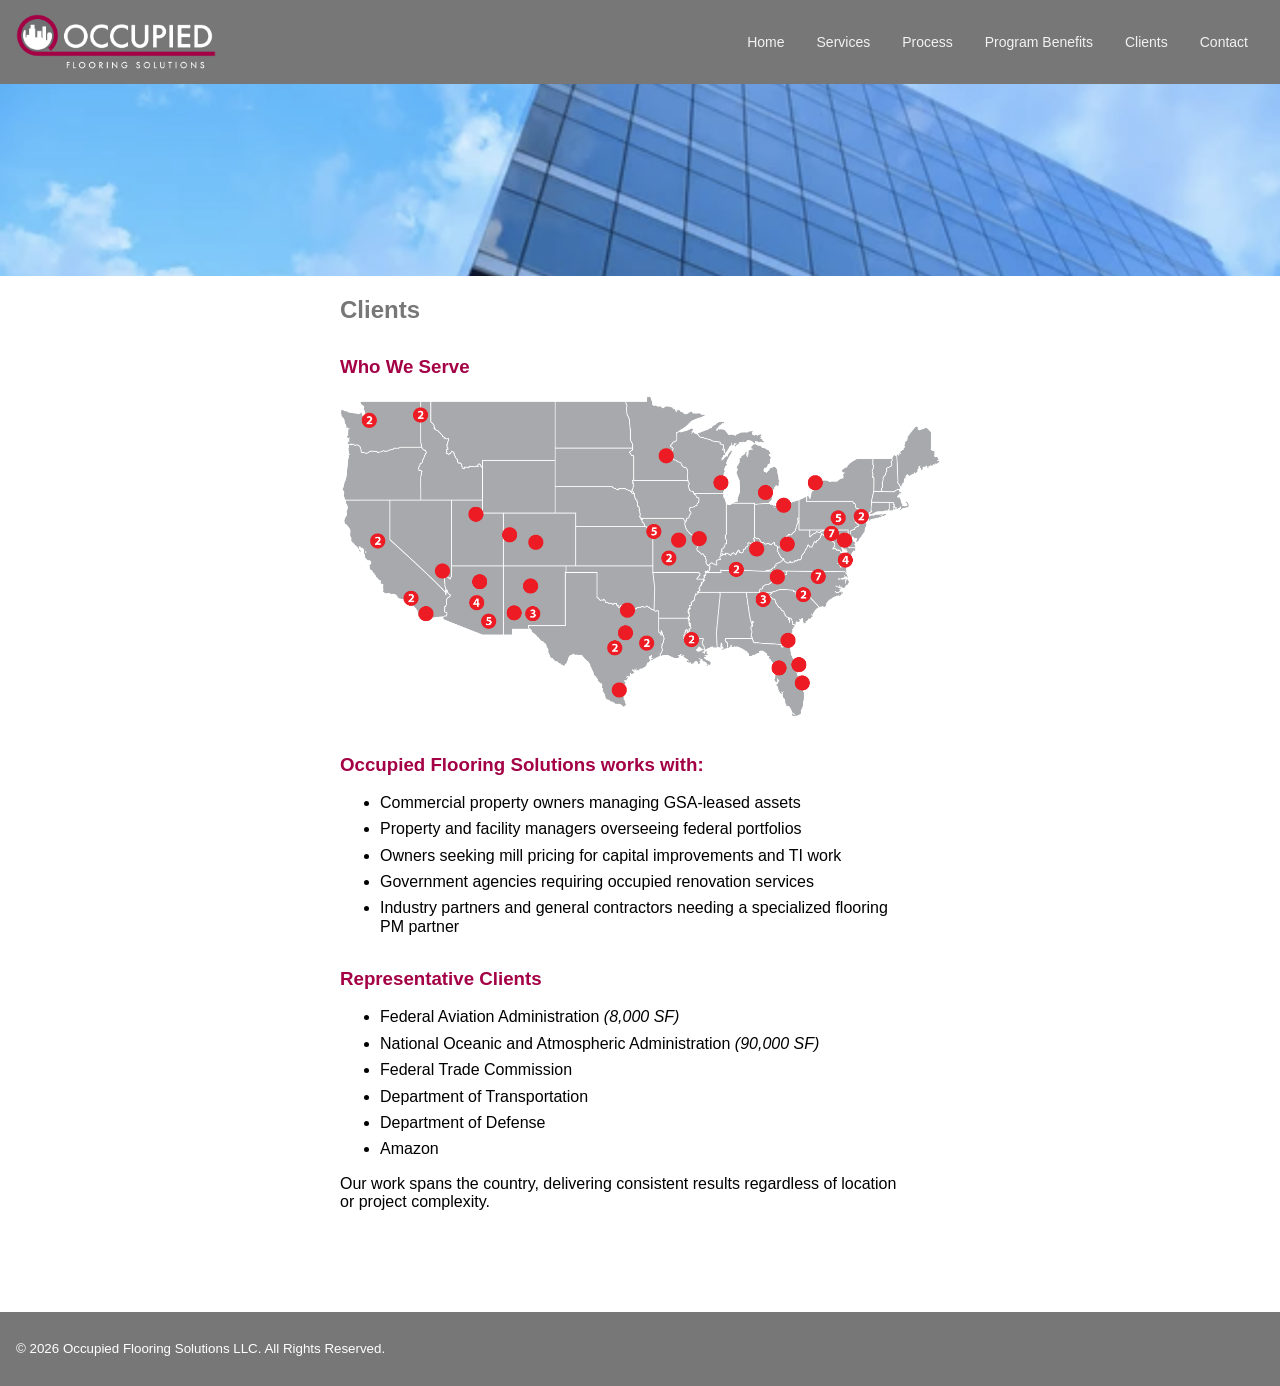
==== clients.html @ d38d0d21 "Initial page commit and css page commit." ====
<!DOCTYPE html>
<html lang="en">
<head>
  <meta charset="UTF-8">
  <meta name="viewport" content="width=device-width, initial-scale=1.0">
  <title>Occupied Flooring</title>
  <link rel="stylesheet" href="https://cdnjs.cloudflare.com/ajax/libs/font-awesome/4.7.0/css/font-awesome.min.css">
  <link href="css/normalize.css" rel="stylesheet">
  <link rel="preconnect" href="https://fonts.googleapis.com">
  <link rel="preconnect" href="https://fonts.gstatic.com" crossorigin>
  <link href="https://fonts.googleapis.com/css2?family=League+Spartan:wght@100..900&display=swap" rel="stylesheet">

  <link rel="stylesheet" href="https://cdnjs.cloudflare.com/ajax/libs/font-awesome/4.7.0/css/font-awesome.min.css">
  <link rel="stylesheet" href="css/ocs.css">
  <style>
    li {margin-bottom:.5rem;}
    img[src="images/shutterstock_2511592749.png"]{width:100%;}
  </style>
</head>
<body>

  <div class="topnav" id="myTopnav">
    <a href="index.html" class="active"><h1>Occupied Flooring Solutions</h1><img src="images/OccupiedFlooringLogo2024Rev.png" alt="Occupied Flooring Solutions logo"></a>
    <div id="myLinks">
        <a href="index.html">Home</a>
        <a href="services.html">Services</a>
        <a href="process.html">Process</a>
        <a href="progbenefit.html">Program Benefits</a>
        <a href="clients.html">Clients</a>
        <a href="contact.html">Contact</a>
    </div><!-- end myLinks -->
    <a href="javascript:void(0);" class="icon" onclick="myFunction()" aria-label="click for navigation dropdown">
        <i class="fa fa-bars"></i>
    </a>
  </div>

  <div class="headImage">
  </div>

  <div class="wrapper">
    <main>
      <h2>Clients</h2>
      <h3>Who We Serve</h3>
      <img src="images/shutterstock_2511592749.png" alt="map of U.S.A. showing locations where Occupied Flooring Services has worked">
      <h3>Occupied Flooring Solutions works with:</h3>
      <ul>
        <li>Commercial property owners managing GSA-leased assets</li>
        <li>Property and facility managers overseeing federal portfolios</li>
        <li>Owners seeking mill pricing for&nbsp;capital improvements and&nbsp;TI&nbsp;work</li>
        <li>Government agencies requiring occupied renovation services</li>
        <li>Industry partners and general contractors needing a&nbsp;specialized flooring PM&nbsp;partner</li>
      </ul>

      <h3>Representative Clients</h3>
      <ul>
        <li>Federal Aviation Administration <em>(8,000&nbsp;SF)</em></li>
        <li>National Oceanic and Atmospheric Administration <em>(90,000&nbsp;SF)</em></li>
        <li>Federal Trade Commission</li>
        <li>Department of&nbsp;Transportation</li>
        <li>Department of&nbsp;Defense</li>
        <li>Amazon</li>
      </ul>
      <p>Our work spans the country, delivering consistent results regardless of&nbsp;location or&nbsp;project complexity.</p>
    </main>

  </div> <!--end wrapper-->
  <footer>
    <p>© 2026 Occupied Flooring Solutions LLC. All Rights Reserved.</p>
  </footer>

  <script>
  function myFunction() {
    var x = document.getElementById("myTopnav");
    if (x.className === "topnav") {
      x.className += " responsive";
    } else {
      x.className = "topnav";
    }
  }
</script>

</body>
</html>
---- css/ocs.css ----
{outline:1px solid red;}
      body {
        margin: 0; padding:0;
        font-family: Arial, Helvetica, sans-serif;
      }

      .topnav {
        overflow: hidden;
        background-color: #777;
        display:flex;
        flex-direction:row;
        justify-content:space-between;
      }

      .topnav a {

        color: #f2f2f2;
        text-align: center;
        padding: 14px 16px;
        text-decoration: none;
        font-size: 14px;
      }

      .topnav a:hover {
        background-color: #ddd;
        color: black;
      }

      .topnav a.active {
        background-color: #777;
        color: white;
      }

      .topnav .icon {
        display: none;
      }

      /* test */

      .topnav h1 {display:none;}

      main {padding:0 1rem 0 1rem; max-width:37.5rem; margin:0 auto 6.25rem auto;}

      section {width:100%; display:flex; flex-direction:row; flex-wrap:wrap; justify-content:center; }

      section div {color:white; background-color:#a30046; width:9rem; margin:.4rem; padding:1.5rem 1rem 1rem 1rem; text-align:center; border-radius:1rem; text-align:center; }

      footer {background-color:#777; color:white; padding:1rem; position:relative; width:100%; bottom:0;}

      #myLinks {display:flex; flex-direction:row;align-items:center; padding-right:1rem; }

      .topnav a {display:flex; flex-direction:column;justify-items:center;}

      i {display:block; margin-top:1rem;}

      /* TYPE */
      h2 {color:#777;}
      h3 {color:#a30046; margin-top:2rem;}
      strong{color:black; font-weight:700;}
      footer p {font-size:smaller;}

      section div h4, section div p:first-child {font-size:2.3rem; line-height:2.2rem; margin:0; font-weight:600;}

      section div p {margin:.375rem;}

      img[src="images/OccupiedFlooringLogo2024Rev.png"]{width:12.5rem;}

      .headImage {height:12rem; width:100%; background-image:url(../images/ShutterstockCommercialBuilding.png); background-repeat:no-repeat; background-size:cover; overflow:hidden; background-position:center 25%;}


    @media screen and (max-width: 900px) {
      .topnav div a {display: none;}
      .topnav a.icon {
        float: right;
        display: block;
      }
    }

    @media screen and (max-width: 900px) {
      .topnav.responsive {position: relative;}
      .topnav.responsive .icon {
        position: absolute;
        right: 0;
        top: 0;
      }
      .topnav.responsive a {
        float: none;
        display: block;
        text-align: left;
      }
    }
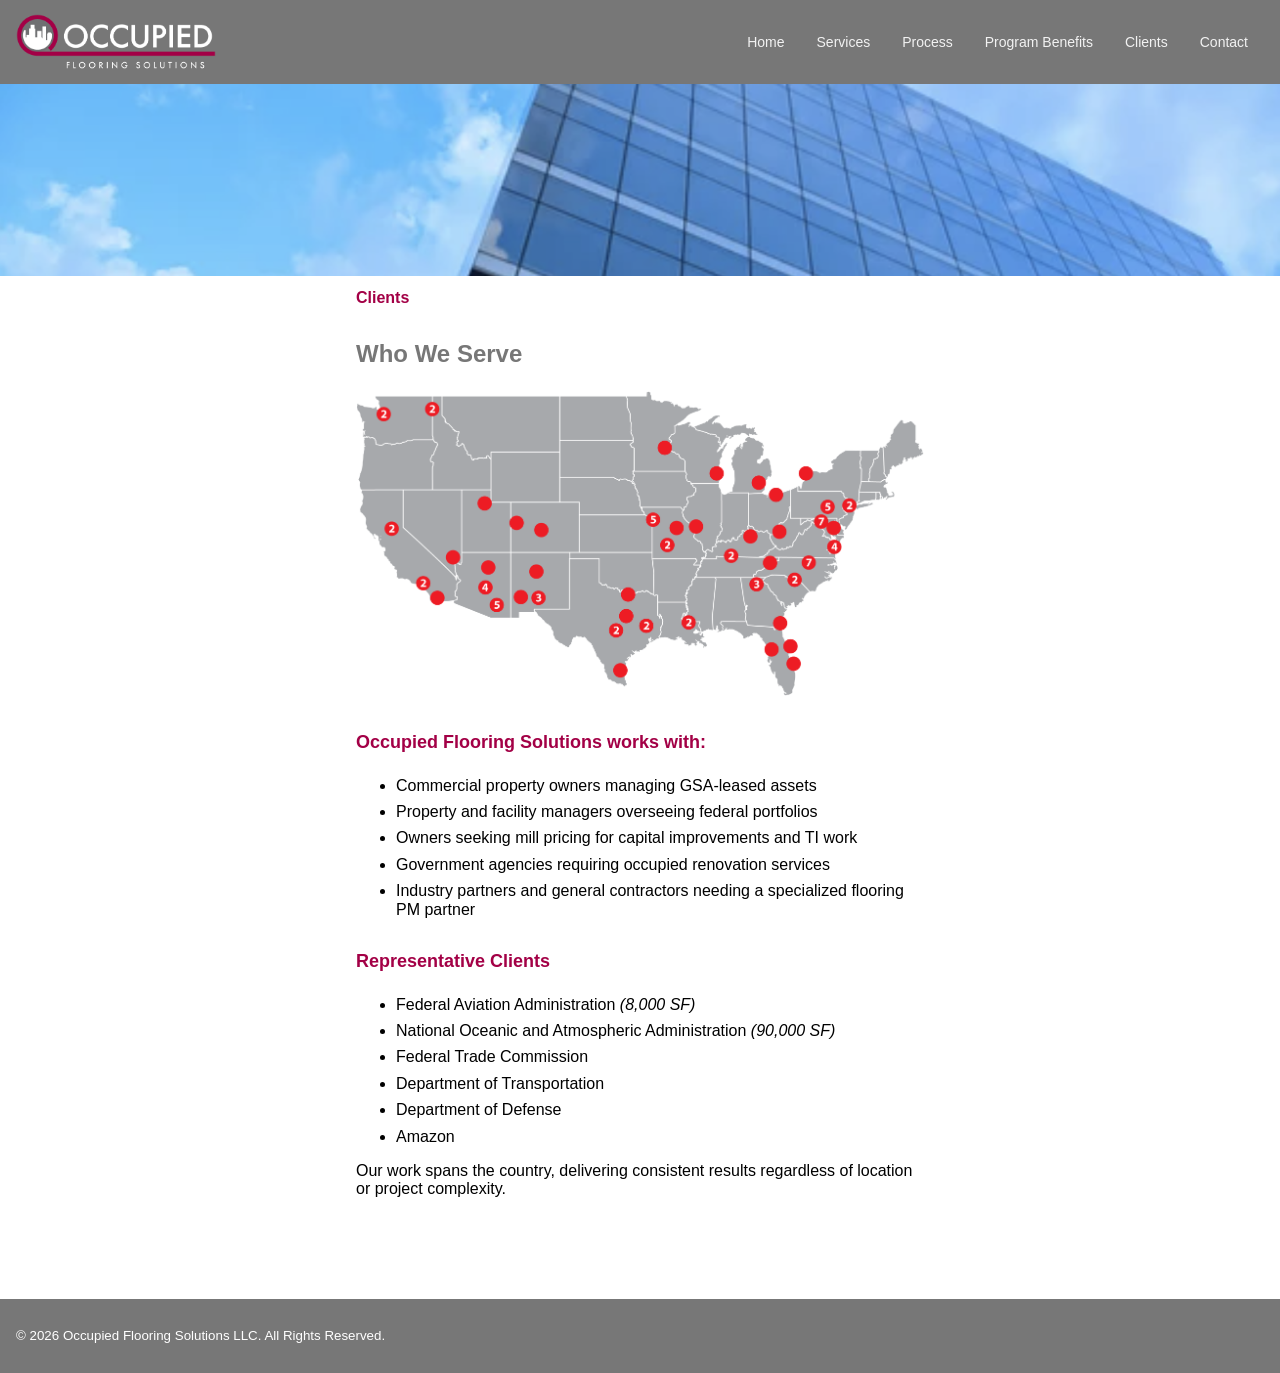
==== commit 19b6c73f: "revised h2, h3 and h4 to match original design" ====
--- a/clients.html
+++ b/clients.html
@@ -42,7 +42,7 @@
       <h2>Clients</h2>
       <h3>Who We Serve</h3>
       <img src="images/shutterstock_2511592749.png" alt="map of U.S.A. showing locations where Occupied Flooring Services has worked">
-      <h3>Occupied Flooring Solutions works with:</h3>
+      <h4>Occupied Flooring Solutions works with:</h4>
       <ul>
         <li>Commercial property owners managing GSA-leased assets</li>
         <li>Property and facility managers overseeing federal portfolios</li>
@@ -51,7 +51,7 @@
         <li>Industry partners and general contractors needing a&nbsp;specialized flooring PM&nbsp;partner</li>
       </ul>
 
-      <h3>Representative Clients</h3>
+      <h4>Representative Clients</h4>
       <ul>
         <li>Federal Aviation Administration <em>(8,000&nbsp;SF)</em></li>
         <li>National Oceanic and Atmospheric Administration <em>(90,000&nbsp;SF)</em></li>
--- a/css/ocs.css
+++ b/css/ocs.css
@@ -1,4 +1,9 @@
          {outline:1px solid red;}
+
+        /* BOX SIZING */
+		html {box-sizing:border-box;}
+		*, *:before, *:after {box-sizing:inherit}
+
       body {
         margin: 0; padding:0;
         font-family: Arial, Helvetica, sans-serif;
@@ -54,12 +59,13 @@
       i {display:block; margin-top:1rem;}
 
       /* TYPE */
-      h2 {color:#777;}
-      h3 {color:#a30046; margin-top:2rem;}
+      h2 {color:#a30046; font-size:16px;}
+      h3 {color:#777; margin-top:2rem; font-size:24px;}
+      h4 {color:#a30046; margin-top:2rem; font-size:18px;}
       strong{color:black; font-weight:700;}
       footer p {font-size:smaller;}
 
-      section div h4, section div p:first-child {font-size:2.3rem; line-height:2.2rem; margin:0; font-weight:600;}
+      section div h5, section div p:first-child {font-size:1.9rem; line-height:2.0rem; margin:0; font-weight:600;}
 
       section div p {margin:.375rem;}
 
@@ -88,4 +94,19 @@
         display: block;
         text-align: left;
       }
-    }+    }
+
+    /* FORMS */
+    input, textarea {display:block; width:100%;}
+
+    input, textarea, select, button {margin-bottom:.5rem; border:.06rem solid #aaa; padding:.5rem; border-radius:.25rem;}
+
+    textarea {margin-bottom:1rem;}
+
+    .hilight {font-size:small; color:#a30046; margin-top:0;}
+    
+    button[type=submit] {background-color:#a30046; color:white;}
+
+    button[type=submit]:hover, button[type=submit]:focus, button[type=submit]:active {background-color:#333; color:white;}
+
+    button[type=reset]:hover, button[type=submit]:focus, button[type=submit]:active {background-color:#ccc; }  
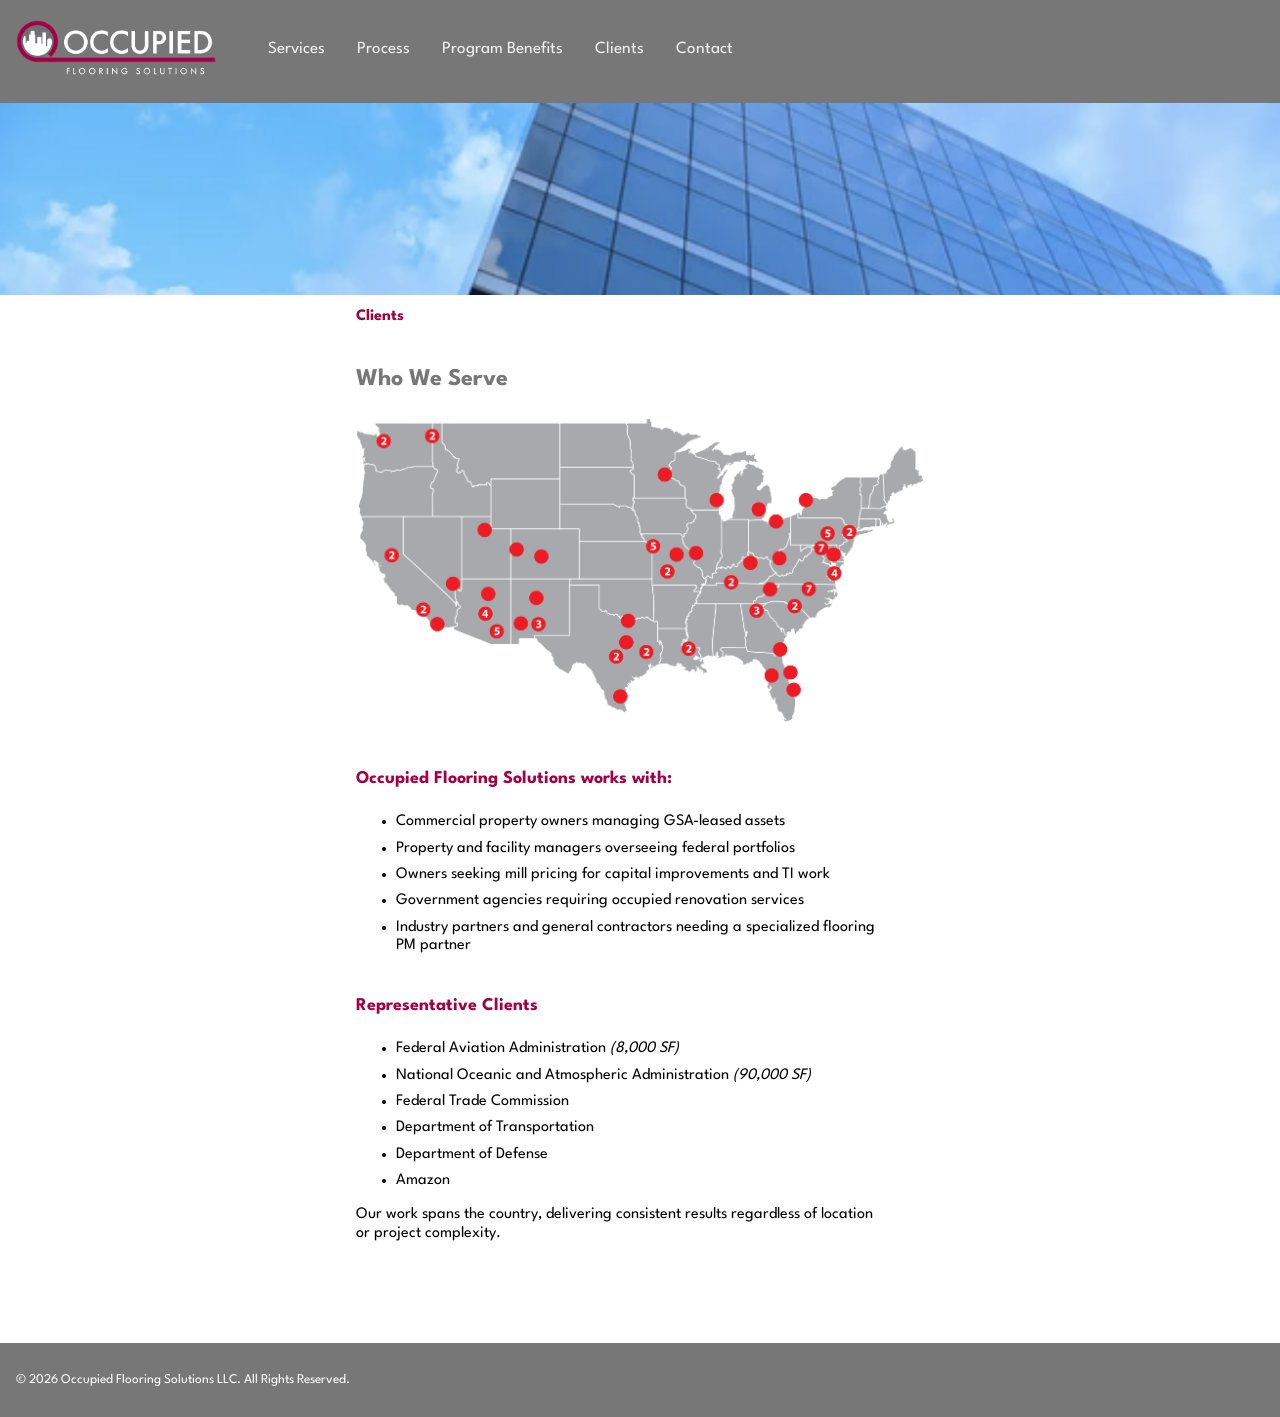
==== commit 495e6e75: "Make nv work on all pages, fix alignment for icon" ====
--- a/clients.html
+++ b/clients.html
@@ -20,15 +20,18 @@
 <body>
 
   <div class="topnav" id="myTopnav">
-    <a href="index.html" class="active"><h1>Occupied Flooring Solutions</h1><img src="images/OccupiedFlooringLogo2024Rev.png" alt="Occupied Flooring Solutions logo"></a>
+    <!-- ITEM 1 -->
+
+    <!-- ITEM 2 -->
     <div id="myLinks">
-        <a href="index.html">Home</a>
+        <a href="index.html" class="active"><h1>Occupied Flooring Solutions</h1><img src="images/OccupiedFlooringLogo2024Rev.png" alt="Occupied Flooring Solutions logo"></a>
         <a href="services.html">Services</a>
         <a href="process.html">Process</a>
         <a href="progbenefit.html">Program Benefits</a>
         <a href="clients.html">Clients</a>
         <a href="contact.html">Contact</a>
     </div><!-- end myLinks -->
+    <!-- ITEM 3 -->
     <a href="javascript:void(0);" class="icon" onclick="myFunction()" aria-label="click for navigation dropdown">
         <i class="fa fa-bars"></i>
     </a>
--- a/css/ocs.css
+++ b/css/ocs.css
@@ -1,24 +1,62 @@
-         {outline:1px solid red;}
+     {outline:1px solid red;}
 
         /* BOX SIZING */
-		html {box-sizing:border-box;}
+		html {box-sizing:border-box; font-size:14px}
 		*, *:before, *:after {box-sizing:inherit}
 
-      body {
-        margin: 0; padding:0;
-        font-family: Arial, Helvetica, sans-serif;
-      }
+    body {
+    margin: 0; padding:0;
+    font-family: "League Spartan", Arial, Helvetica, sans-serif;
+    }
 
-      .topnav {
+
+/* ORIG NAV */
+
+.topnav {
+  overflow: hidden;
+  background-color: #777;
+}
+
+.topnav a {
+  float: left;
+  display: block;
+  color: #f2f2f2;
+  text-align: center;
+  padding: 14px 16px;
+  text-decoration: none;
+  font-size: 17px;
+}
+
+.topnav a:hover {
+  background-color: #ddd;
+  color: black;
+}
+
+.topnav a.active {
+  background-color: #777;
+  color: white;
+}
+
+.topnav .icon {
+  display: none;
+}
+
+.headImage {background-image:url(images/cubicles.png);}
+.icon {height:102px;}
+.fa {padding-top:25px;}
+  
+
+      /* MY NAV */
+/*      .topnav {
         overflow: hidden;
         background-color: #777;
         display:flex;
         flex-direction:row;
         justify-content:space-between;
+        
       }
 
       .topnav a {
-
         color: #f2f2f2;
         text-align: center;
         padding: 14px 16px;
@@ -38,11 +76,9 @@
 
       .topnav .icon {
         display: none;
-      }
-
-      /* test */
-
-      .topnav h1 {display:none;}
+      } 
+*/
+      /* STRUCTURE */
 
       main {padding:0 1rem 0 1rem; max-width:37.5rem; margin:0 auto 6.25rem auto;}
 
@@ -52,27 +88,67 @@
 
       footer {background-color:#777; color:white; padding:1rem; position:relative; width:100%; bottom:0;}
 
-      #myLinks {display:flex; flex-direction:row;align-items:center; padding-right:1rem; }
+      /* NAV TEST */
 
-      .topnav a {display:flex; flex-direction:column;justify-items:center;}
+    #myLinks a:first-child {margin-right:20px;}
+    #myLinks a {padding-top:20px; padding-bottom:20px; }
+    #myLinks a:not(:first-child) {padding-top:40px;}
 
-      i {display:block; margin-top:1rem;}
+     /* .topnav a {display:flex; flex-direction:column;justify-items:center;}*/
+
+      i {display:block;  }
 
       /* TYPE */
+      .topnav h1 {display:none;}
       h2 {color:#a30046; font-size:16px;}
-      h3 {color:#777; margin-top:2rem; font-size:24px;}
-      h4 {color:#a30046; margin-top:2rem; font-size:18px;}
+      h3 {color:#777; margin-top:2.5rem; font-size:24px;}
+      h4 {color:#a30046; margin-top:2.5rem; font-size:18px;}
       strong{color:black; font-weight:700;}
       footer p {font-size:smaller;}
-
+       li { margin-bottom:.5rem;}
+    
+      /* Maroon boxes */
       section div h5, section div p:first-child {font-size:1.9rem; line-height:2.0rem; margin:0; font-weight:600;}
 
       section div p {margin:.375rem;}
 
-      img[src="images/OccupiedFlooringLogo2024Rev.png"]{width:12.5rem;}
+      /* logo */
+      img[src="images/OccupiedFlooringLogo2024Rev.png"]{width:200px;}
 
+      /* Head image box */
       .headImage {height:12rem; width:100%; background-image:url(../images/ShutterstockCommercialBuilding.png); background-repeat:no-repeat; background-size:cover; overflow:hidden; background-position:center 25%;}
 
+@media screen and (min-width: 500px) {
+  html {font-size:16px;}
+}
+
+@media screen and (max-width: 800px) {
+  .topnav a:not(:first-child) {display: none;}
+  .topnav a.icon {
+    float: right;
+    display: block;
+  }
+  #myLinks a:not(:first-child) {padding-top:10px;}
+  #myLinks a:first-child {margin-right:0;}
+}
+
+@media screen and (max-width: 800px) {
+  .topnav.responsive {position: relative;}
+  .topnav.responsive .icon {
+    position: absolute;
+    right: 0;
+    top: 0;
+  }
+  .topnav.responsive a {
+    float: none;
+    display: block;
+    text-align: left;
+  }
+}
+/*
+      @media screen and (min-width:500px) {
+        html {font-size:16px;}
+      }
 
     @media screen and (max-width: 900px) {
       .topnav div a {display: none;}
@@ -80,6 +156,7 @@
         float: right;
         display: block;
       }
+      #MyLinks {flex-direction:column; align-items:left; padding-top:4rem;}
     }
 
     @media screen and (max-width: 900px) {
@@ -94,8 +171,8 @@
         display: block;
         text-align: left;
       }
-    }
-
+    } 
+*/
     /* FORMS */
     input, textarea {display:block; width:100%;}
 
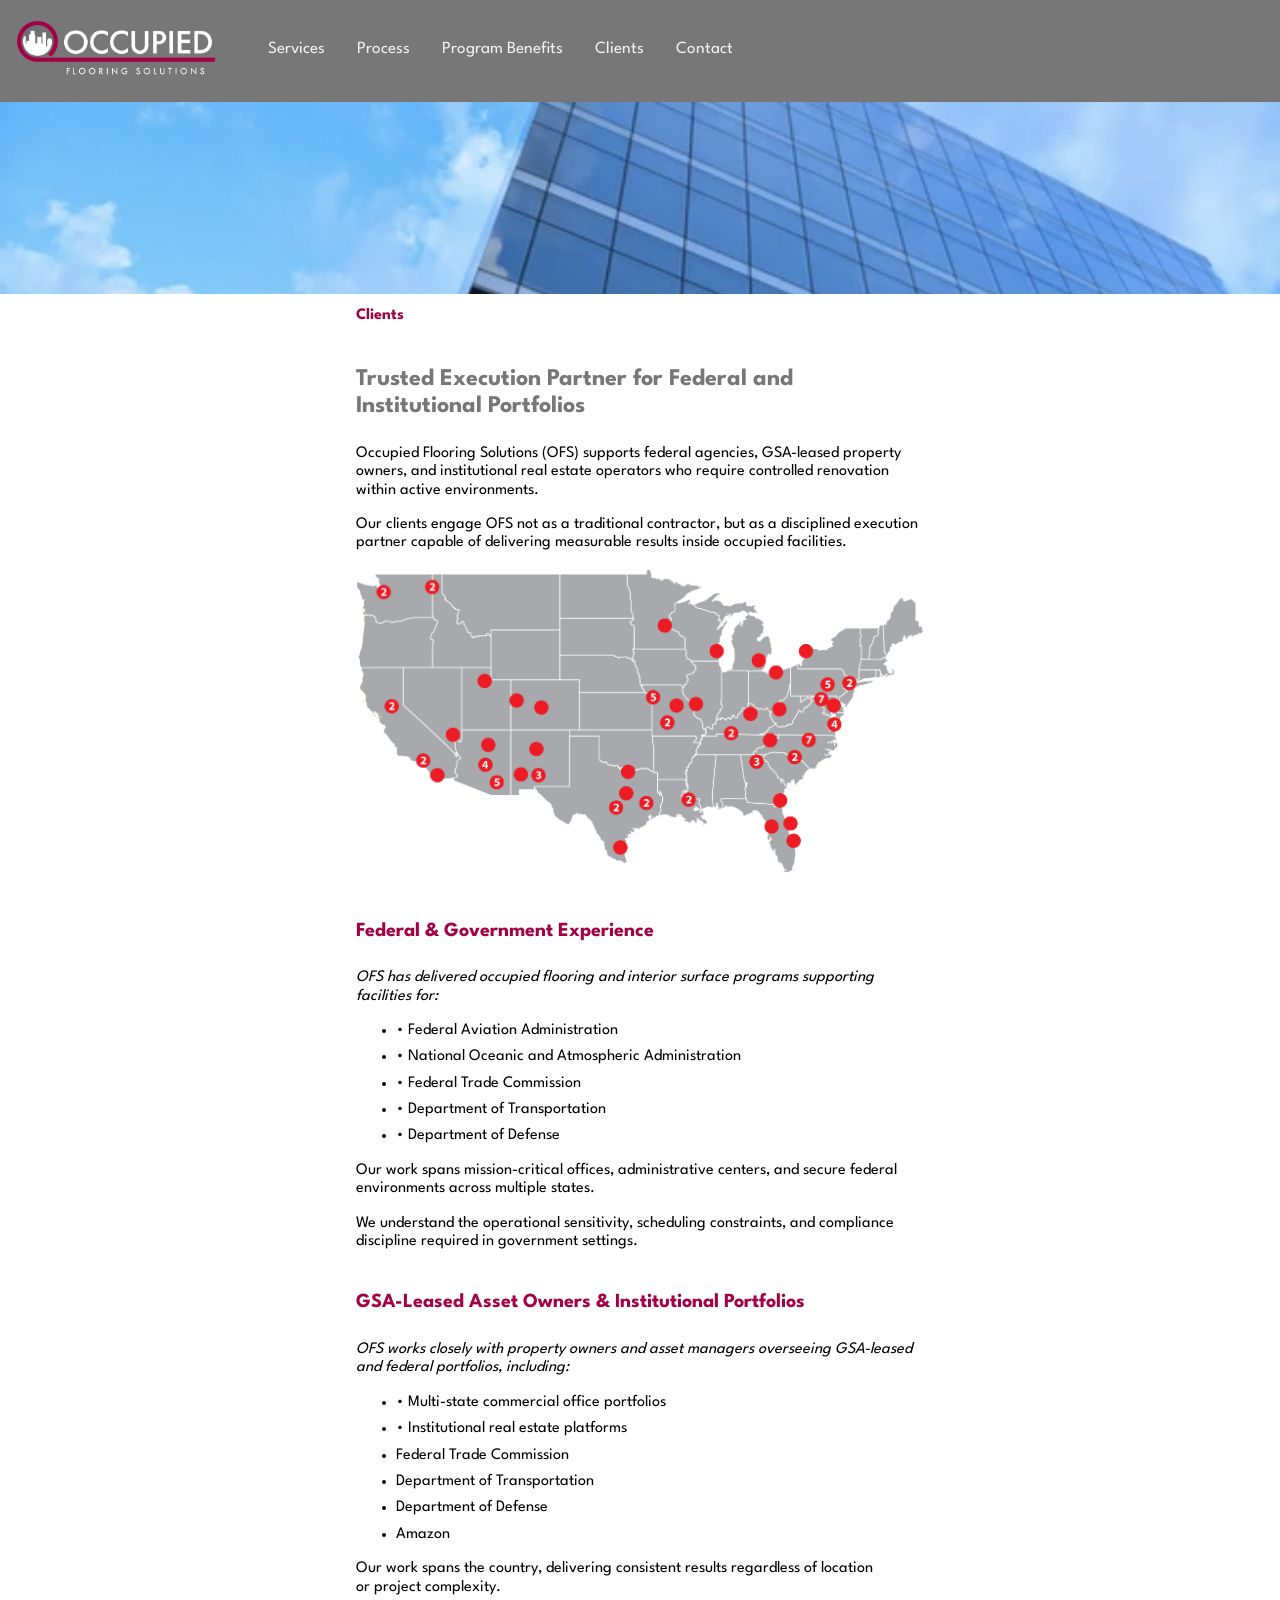
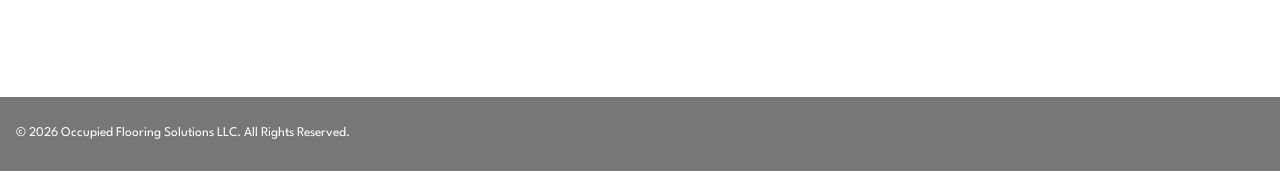
==== commit 96d269c4: "Start clients, remove bullets from Process" ====
--- a/clients.html
+++ b/clients.html
@@ -43,21 +43,29 @@
   <div class="wrapper">
     <main>
       <h2>Clients</h2>
-      <h3>Who We Serve</h3>
+      <h3>Trusted Execution Partner for Federal and Institutional Portfolios</h3>
+      <p>Occupied Flooring Solutions (OFS) supports federal agencies, GSA-leased property owners, and institutional real estate operators who require controlled renovation within active environments.</p>
+      <p>Our clients engage OFS not as a traditional contractor, but as a disciplined execution partner capable of delivering measurable results inside occupied facilities.</p>
+
       <img src="images/shutterstock_2511592749.png" alt="map of U.S.A. showing locations where Occupied Flooring Services has worked">
-      <h4>Occupied Flooring Solutions works with:</h4>
+
+      <h4>Federal &amp; Government Experience</h4>
+      <p><em>OFS has delivered occupied flooring and interior surface programs supporting facilities for:</em></p>
       <ul>
-        <li>Commercial property owners managing GSA-leased assets</li>
-        <li>Property and facility managers overseeing federal portfolios</li>
-        <li>Owners seeking mill pricing for&nbsp;capital improvements and&nbsp;TI&nbsp;work</li>
-        <li>Government agencies requiring occupied renovation services</li>
-        <li>Industry partners and general contractors needing a&nbsp;specialized flooring PM&nbsp;partner</li>
+        <li>•	Federal Aviation Administration</li>
+        <li>•	National Oceanic and Atmospheric Administration</li>
+        <li>•	Federal Trade Commission</li>
+        <li>•	Department of Transportation</li>
+        <li>•	Department of Defense</li>
       </ul>
+      <p>Our work spans mission-critical offices, administrative centers, and secure federal environments across multiple states.</p>
+      <p>We understand the operational sensitivity, scheduling constraints, and compliance discipline required in government settings.</p>
 
-      <h4>Representative Clients</h4>
+      <h4>GSA-Leased Asset Owners &amp; Institutional Portfolios</h4>
+      <p><em>OFS works closely with property owners and asset managers overseeing GSA-leased and federal portfolios, including:</em></p>
       <ul>
-        <li>Federal Aviation Administration <em>(8,000&nbsp;SF)</em></li>
-        <li>National Oceanic and Atmospheric Administration <em>(90,000&nbsp;SF)</em></li>
+        <li>•	Multi-state commercial office portfolios</li>
+        <li>•	Institutional real estate platforms</li>
         <li>Federal Trade Commission</li>
         <li>Department of&nbsp;Transportation</li>
         <li>Department of&nbsp;Defense</li>
--- a/css/ocs.css
+++ b/css/ocs.css
@@ -1,189 +1,159 @@
-     {outline:1px solid red;}
+    {outline:1px solid red;}
 
-        /* BOX SIZING */
-		html {box-sizing:border-box; font-size:14px}
-		*, *:before, *:after {box-sizing:inherit}
+      /* BOX SIZING */
+  html {box-sizing:border-box; font-size:14px}
+  *, *:before, *:after {box-sizing:inherit}
 
-    body {
-    margin: 0; padding:0;
-    font-family: "League Spartan", Arial, Helvetica, sans-serif;
-    }
+  body {
+  margin: 0; padding:0;
+  font-family: "League Spartan", Arial, Helvetica, sans-serif;
+  }
 
 
 /* ORIG NAV */
+  
+  .topnav {
+    overflow: hidden;
+    background-color: #777;
 
-.topnav {
-  overflow: hidden;
-  background-color: #777;
-}
+  }
 
-.topnav a {
-  float: left;
-  display: block;
-  color: #f2f2f2;
-  text-align: center;
-  padding: 14px 16px;
-  text-decoration: none;
-  font-size: 17px;
-}
+  .topnav a {
+    float: left;
+    display: block;
+    color: #f2f2f2;
+    text-align: center;
+    padding: 14px 16px;
+    text-decoration: none;
+    font-size: 17px;
+    height:102px;
+    background-color:transparent;
+  }
 
-.topnav a:hover {
-  background-color: #ddd;
-  color: black;
-}
+  .topnav a:hover {
+    background-color: #ddd;
+    color: black;
+  }
 
-.topnav a.active {
-  background-color: #777;
-  color: white;
-}
+  .topnav a.active {
+    background-color: #777;
+    color: white;
+  }
 
-.topnav .icon {
-  display: none;
-}
+  .topnav .icon {
+    display: none;
+  }
 
-.headImage {background-image:url(images/cubicles.png);}
-.icon {height:102px;}
-.fa {padding-top:25px;}
+  .headImage {background-image:url(images/cubicles.png);}
+  .icon {}
+  .fa {padding-top:25px;}
   
+/* STRUCTURE */
 
-      /* MY NAV */
-/*      .topnav {
-        overflow: hidden;
-        background-color: #777;
-        display:flex;
-        flex-direction:row;
-        justify-content:space-between;
-        
-      }
+  main {padding:0 1rem 0 1rem; max-width:37.5rem; margin:0 auto 6.25rem auto;}
 
-      .topnav a {
-        color: #f2f2f2;
-        text-align: center;
-        padding: 14px 16px;
-        text-decoration: none;
-        font-size: 14px;
-      }
+  section {width:100%; display:flex; flex-direction:row; flex-wrap:wrap; justify-content:center; }
 
-      .topnav a:hover {
-        background-color: #ddd;
-        color: black;
-      }
+  section div {color:white; background-color:#a30046; width:12rem; margin:.4rem; padding:1.5rem 1rem 1rem 1rem; text-align:center; border-radius:1rem; text-align:center; }
 
-      .topnav a.active {
-        background-color: #777;
-        color: white;
-      }
+  footer {background-color:#777; color:white; padding:1rem; position:relative; width:100%; bottom:0;}
 
-      .topnav .icon {
-        display: none;
-      } 
-*/
-      /* STRUCTURE */
+/* NAV TEST */
 
-      main {padding:0 1rem 0 1rem; max-width:37.5rem; margin:0 auto 6.25rem auto;}
+  #myLinks a:first-child {margin-right:20px;}
+  #myLinks a {padding-top:20px; padding-bottom:20px; }
+  #myLinks a:not(:first-child) {padding-top:40px;}
 
-      section {width:100%; display:flex; flex-direction:row; flex-wrap:wrap; justify-content:center; }
+/* .topnav a {display:flex; flex-direction:column;justify-items:center;}*/
 
-      section div {color:white; background-color:#a30046; width:9rem; margin:.4rem; padding:1.5rem 1rem 1rem 1rem; text-align:center; border-radius:1rem; text-align:center; }
+  i {display:block;  }
 
-      footer {background-color:#777; color:white; padding:1rem; position:relative; width:100%; bottom:0;}
+/* TYPE */
+  .topnav h1 {display:none;}
+  h2 {color:#a30046; font-size:1rem;}
+  h3 {color:#777; margin-top:2.5rem; font-size:1.5rem;}
+  h4 {color:#a30046; margin-top:2.5rem; font-size:1.25rem;}
+  h5 {font-size:1rem; margin:.5rem 0;}
+  strong {color:black; font-weight:600;}
+  footer p {font-size:smaller;}
+  li { margin:.5rem 0;}
+  hr {margin:2rem 0;}
 
-      /* NAV TEST */
+/* Maroon boxes */
+  section div h5, section div p:first-child {font-size:1.9rem; line-height:2.0rem; margin:0; font-weight:600;}
 
-    #myLinks a:first-child {margin-right:20px;}
-    #myLinks a {padding-top:20px; padding-bottom:20px; }
-    #myLinks a:not(:first-child) {padding-top:40px;}
+  section div p:nth-child(2) {font-size:larger;font-weight:650; margin:0 0 .5rem 0;}
 
-     /* .topnav a {display:flex; flex-direction:column;justify-items:center;}*/
+  section div p {margin:.375rem;}
 
-      i {display:block;  }
+/* logo */
+  img[src="images/OccupiedFlooringLogo2024Rev.png"]{width:200px;}
 
-      /* TYPE */
-      .topnav h1 {display:none;}
-      h2 {color:#a30046; font-size:16px;}
-      h3 {color:#777; margin-top:2.5rem; font-size:24px;}
-      h4 {color:#a30046; margin-top:2.5rem; font-size:18px;}
-      strong{color:black; font-weight:700;}
-      footer p {font-size:smaller;}
-       li { margin-bottom:.5rem;}
-    
-      /* Maroon boxes */
-      section div h5, section div p:first-child {font-size:1.9rem; line-height:2.0rem; margin:0; font-weight:600;}
+/* Head image box */
+  .headImage {height:12rem; width:100%; background-image:url(../images/ShutterstockCommercialBuilding.png); background-repeat:no-repeat; background-size:cover; overflow:hidden; background-position:center 25%;}
 
-      section div p {margin:.375rem;}
-
-      /* logo */
-      img[src="images/OccupiedFlooringLogo2024Rev.png"]{width:200px;}
-
-      /* Head image box */
-      .headImage {height:12rem; width:100%; background-image:url(../images/ShutterstockCommercialBuilding.png); background-repeat:no-repeat; background-size:cover; overflow:hidden; background-position:center 25%;}
-
+/* Over 500px width, font-size 16px */
 @media screen and (min-width: 500px) {
   html {font-size:16px;}
 }
 
-@media screen and (max-width: 800px) {
-  .topnav a:not(:first-child) {display: none;}
-  .topnav a.icon {
-    float: right;
-    display: block;
-  }
-  #myLinks a:not(:first-child) {padding-top:10px;}
-  #myLinks a:first-child {margin-right:0;}
+/* Under 800px width — nav hidden, only hamberger shows */
+  @media screen and (max-width: 800px) {
+
+    /* Hides row navigation */
+    .topnav a:not(:first-child) {display: none;}
+
+    /* Controls icon when nav hidden */
+    .topnav a.icon {
+      float: right;
+      display: block;
+      height:102px;
+    }
+    /* Controls dropdown links */
+    #myLinks a:not(:first-child) {
+      padding-top:10px;
+      padding-bottom:10px;
+      height:40px;
+      color:white;
+      background-color:black;
+    }
+    /* Controls dropdown hover */
+    #myLinks a:not(:first-child):hover {
+      color:white;
+      background-color:#444;
+    }
+
+    /* Space between last menu item and bottom of menu */
+    #myLinks a:last-child {padding-bottom:40px;}
+
 }
 
-@media screen and (max-width: 800px) {
-  .topnav.responsive {position: relative;}
-  .topnav.responsive .icon {
-    position: absolute;
-    right: 0;
-    top: 0;
+/* Javascript to turn nav on and off */
+  @media screen and (max-width: 800px) {
+    .topnav.responsive {position: relative;}
+    .topnav.responsive .icon {
+      position: absolute;
+      right: 0;
+      top: 0;
+    }
+    .topnav.responsive a {
+      float: none;
+      display: block;
+      text-align: left;
+    }
   }
-  .topnav.responsive a {
-    float: none;
-    display: block;
-    text-align: left;
-  }
-}
-/*
-      @media screen and (min-width:500px) {
-        html {font-size:16px;}
-      }
 
-    @media screen and (max-width: 900px) {
-      .topnav div a {display: none;}
-      .topnav a.icon {
-        float: right;
-        display: block;
-      }
-      #MyLinks {flex-direction:column; align-items:left; padding-top:4rem;}
-    }
+/* FORMS */
+  input, textarea {display:block; width:100%;}
 
-    @media screen and (max-width: 900px) {
-      .topnav.responsive {position: relative;}
-      .topnav.responsive .icon {
-        position: absolute;
-        right: 0;
-        top: 0;
-      }
-      .topnav.responsive a {
-        float: none;
-        display: block;
-        text-align: left;
-      }
-    } 
-*/
-    /* FORMS */
-    input, textarea {display:block; width:100%;}
+  input, textarea, select, button {margin-bottom:.5rem; border:.06rem solid #aaa; padding:.5rem; border-radius:.25rem;}
 
-    input, textarea, select, button {margin-bottom:.5rem; border:.06rem solid #aaa; padding:.5rem; border-radius:.25rem;}
+  textarea {margin-bottom:1rem;}
 
-    textarea {margin-bottom:1rem;}
+  .hilight {font-size:small; color:#a30046; margin-top:0;}
 
-    .hilight {font-size:small; color:#a30046; margin-top:0;}
-    
-    button[type=submit] {background-color:#a30046; color:white;}
+  button[type=submit] {background-color:#a30046; color:white;}
 
-    button[type=submit]:hover, button[type=submit]:focus, button[type=submit]:active {background-color:#333; color:white;}
+  button[type=submit]:hover, button[type=submit]:focus, button[type=submit]:active {background-color:#333; color:white;}
 
-    button[type=reset]:hover, button[type=submit]:focus, button[type=submit]:active {background-color:#ccc; }  +  button[type=reset]:hover, button[type=submit]:focus, button[type=submit]:active {background-color:#ccc; }  
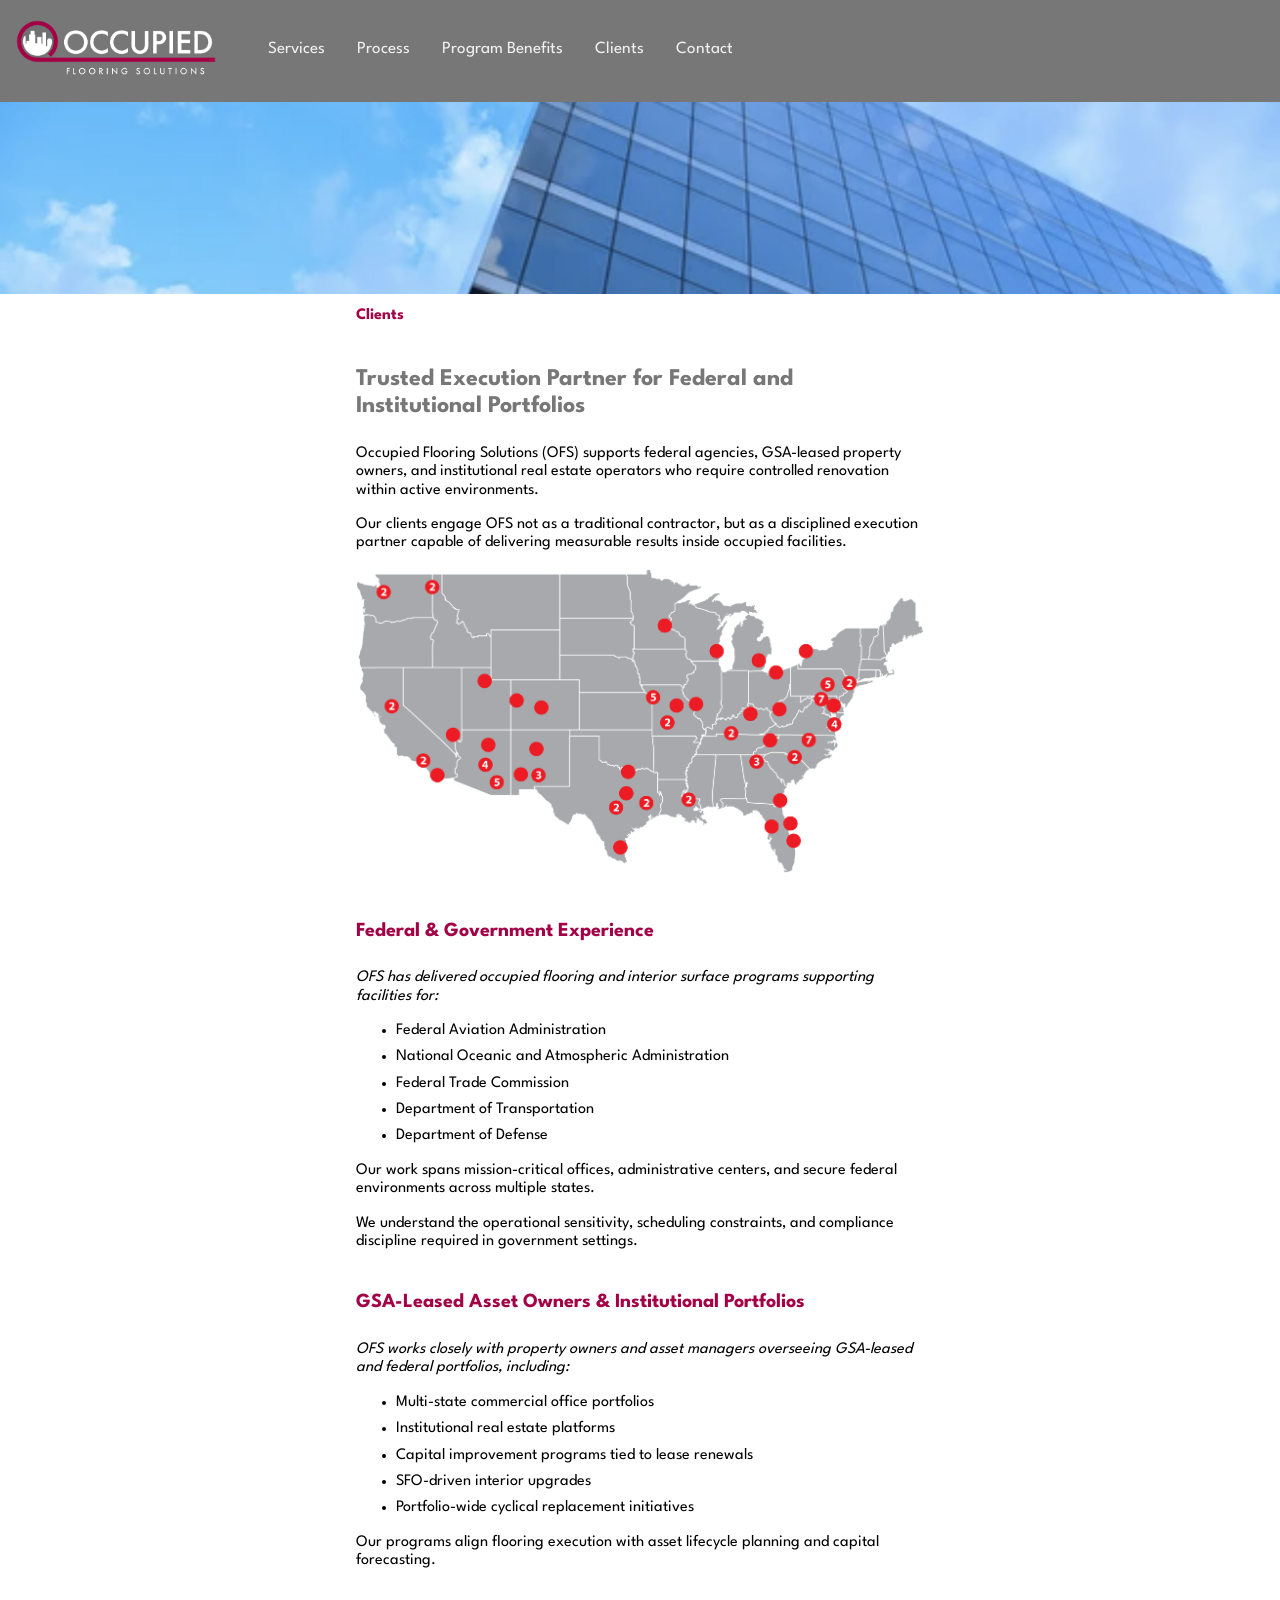
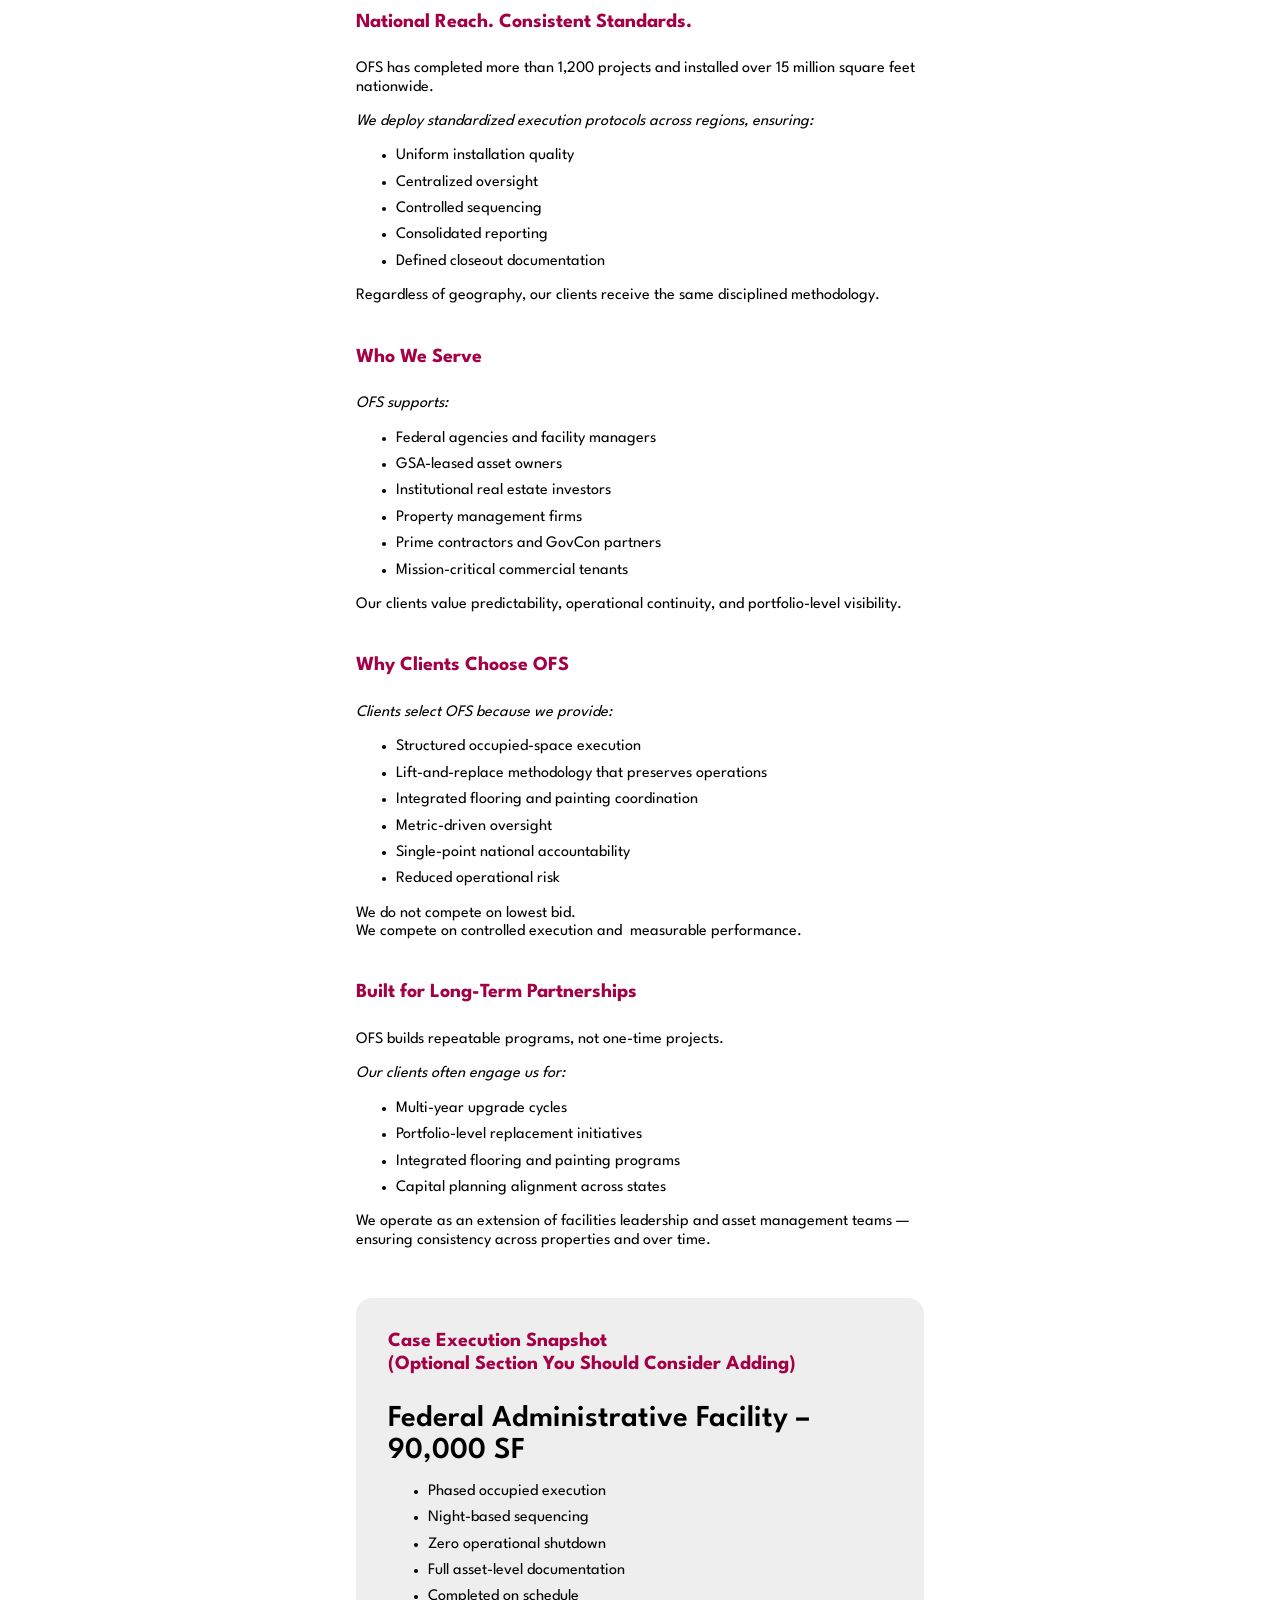
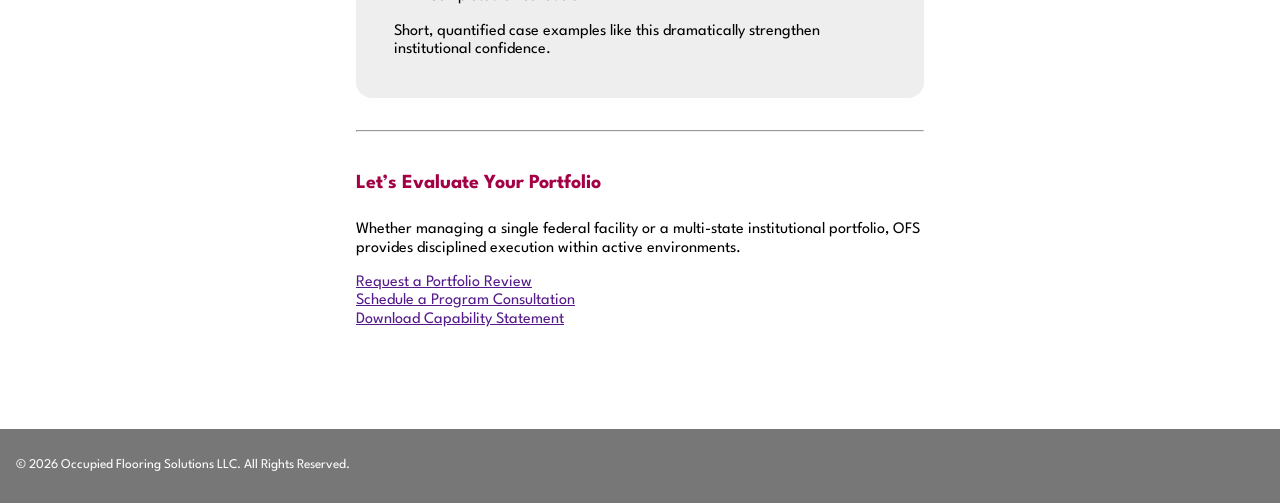
==== commit f21a36a2: "clients" ====
--- a/clients.html
+++ b/clients.html
@@ -13,8 +13,10 @@
   <link rel="stylesheet" href="https://cdnjs.cloudflare.com/ajax/libs/font-awesome/4.7.0/css/font-awesome.min.css">
   <link rel="stylesheet" href="css/ocs.css">
   <style>
-    li {margin-bottom:.5rem;}
     img[src="images/shutterstock_2511592749.png"]{width:100%;}
+    .caseStudy {color:black;background-color:#eee; width:100%; text-align:left; padding:2rem; margin:2rem 0 0 0;}
+    .caseStudy h4 {margin-top:0;}
+
   </style>
 </head>
 <body>
@@ -52,11 +54,11 @@
       <h4>Federal &amp; Government Experience</h4>
       <p><em>OFS has delivered occupied flooring and interior surface programs supporting facilities for:</em></p>
       <ul>
-        <li>•	Federal Aviation Administration</li>
-        <li>•	National Oceanic and Atmospheric Administration</li>
-        <li>•	Federal Trade Commission</li>
-        <li>•	Department of Transportation</li>
-        <li>•	Department of Defense</li>
+        <li>Federal Aviation Administration</li>
+        <li>National Oceanic and Atmospheric Administration</li>
+        <li>Federal Trade Commission</li>
+        <li>Department of&nbsp;Transportation</li>
+        <li>Department of&nbsp;Defense</li>
       </ul>
       <p>Our work spans mission-critical offices, administrative centers, and secure federal environments across multiple states.</p>
       <p>We understand the operational sensitivity, scheduling constraints, and compliance discipline required in government settings.</p>
@@ -64,14 +66,92 @@
       <h4>GSA-Leased Asset Owners &amp; Institutional Portfolios</h4>
       <p><em>OFS works closely with property owners and asset managers overseeing GSA-leased and federal portfolios, including:</em></p>
       <ul>
-        <li>•	Multi-state commercial office portfolios</li>
-        <li>•	Institutional real estate platforms</li>
-        <li>Federal Trade Commission</li>
-        <li>Department of&nbsp;Transportation</li>
-        <li>Department of&nbsp;Defense</li>
-        <li>Amazon</li>
+        <li>Multi-state commercial office portfolios</li>
+        <li>Institutional real estate platforms</li>
+        <li>Capital improvement programs tied to lease renewals</li>
+        <li>SFO-driven interior upgrades</li>
+        <li>Portfolio-wide cyclical replacement initiatives</li>
       </ul>
-      <p>Our work spans the country, delivering consistent results regardless of&nbsp;location or&nbsp;project complexity.</p>
+      <p>Our programs align flooring execution with asset lifecycle planning and capital forecasting.</p>
+
+      <h4>National Reach. Consistent Standards.</h4>
+      <p>OFS has completed more than 1,200 projects and installed over 15 million square feet nationwide.</p>
+      <p><em>We deploy standardized execution protocols across regions, ensuring:</em></p>
+      <ul>
+        <li>Uniform installation quality</li>
+        <li>Centralized oversight</li>
+        <li>Controlled sequencing</li>
+        <li>Consolidated reporting</li>
+        <li>Defined closeout documentation</li>
+      </ul>
+      <p>Regardless of geography, our clients receive the same disciplined methodology.</p>
+
+      <h4>Who We Serve</h4>
+      <p><em>OFS supports:</em></p>
+      <ul>
+        <li>Federal agencies and facility managers</li>
+        <li>GSA-leased asset owners</li>
+        <li>Institutional real estate investors</li>
+        <li>Property management firms</li>
+        <li>Prime contractors and GovCon partners</li>
+        <li>Mission-critical commercial tenants</li>
+      </ul>
+      <p>Our clients value predictability, operational continuity, and portfolio-level visibility.</p>
+
+      <h4>Why Clients Choose OFS</h4>
+      <p><em>Clients select OFS because we provide:</em></p>
+      <ul>
+        <li>Structured occupied-space execution</li>
+        <li>Lift-and-replace methodology that preserves operations</li>
+        <li>Integrated flooring and painting coordination</li>
+        <li>Metric-driven oversight</li>
+        <li>Single-point national accountability</li>
+        <li>Reduced operational risk</li>
+      </ul>
+      <p>We do not compete on lowest bid.<br>
+        We compete on controlled execution and
+        &nbsp;measurable performance.</p>
+
+
+      <h4>Built for Long-Term Partnerships</h4>
+      <p>OFS builds repeatable programs, not one-time projects.</p>
+      <p><em>Our clients often engage us for:</em></p>
+      <ul>
+        <li>Multi-year upgrade cycles</li>
+        <li>Portfolio-level replacement initiatives</li>
+        <li>Integrated flooring and painting programs</li>
+        <li>Capital planning alignment across states</li>
+      </ul>
+      <p>We operate as an extension of facilities leadership and asset management teams — ensuring consistency across properties and over time.</p>
+
+      <!-- CASE STUDY -->
+      <section>
+        <div class="caseStudy">
+          <h4>Case Execution Snapshot<br>
+            (Optional Section You Should Consider Adding)</h4>
+          <h5>Federal Administrative Facility – 90,000&nbsp;SF</h5>
+          <ul>
+            <li>Phased occupied execution</li>
+            <li>Night-based sequencing</li>
+            <li>Zero operational shutdown</li>
+            <li>Full asset-level documentation</li>
+            <li>Completed on schedule</li>
+          </ul>
+          <p>Short, quantified case examples like this dramatically strengthen institutional&nbsp;confidence.</p>
+        </div>
+      </section>
+
+
+
+      <hr>
+
+      <h4>Let’s Evaluate Your Portfolio</h4>
+      <p>Whether managing a single federal facility or a multi-state institutional portfolio, OFS provides disciplined execution within active environments.</p>
+
+      <p><a href="" target="_blank">Request a Portfolio Review</a><br>
+      <a href="" target="_blank">Schedule a Program Consultation</a><br>
+      <a href="" target="_blank">Download Capability Statement</a></p>
+
     </main>
 
   </div> <!--end wrapper-->
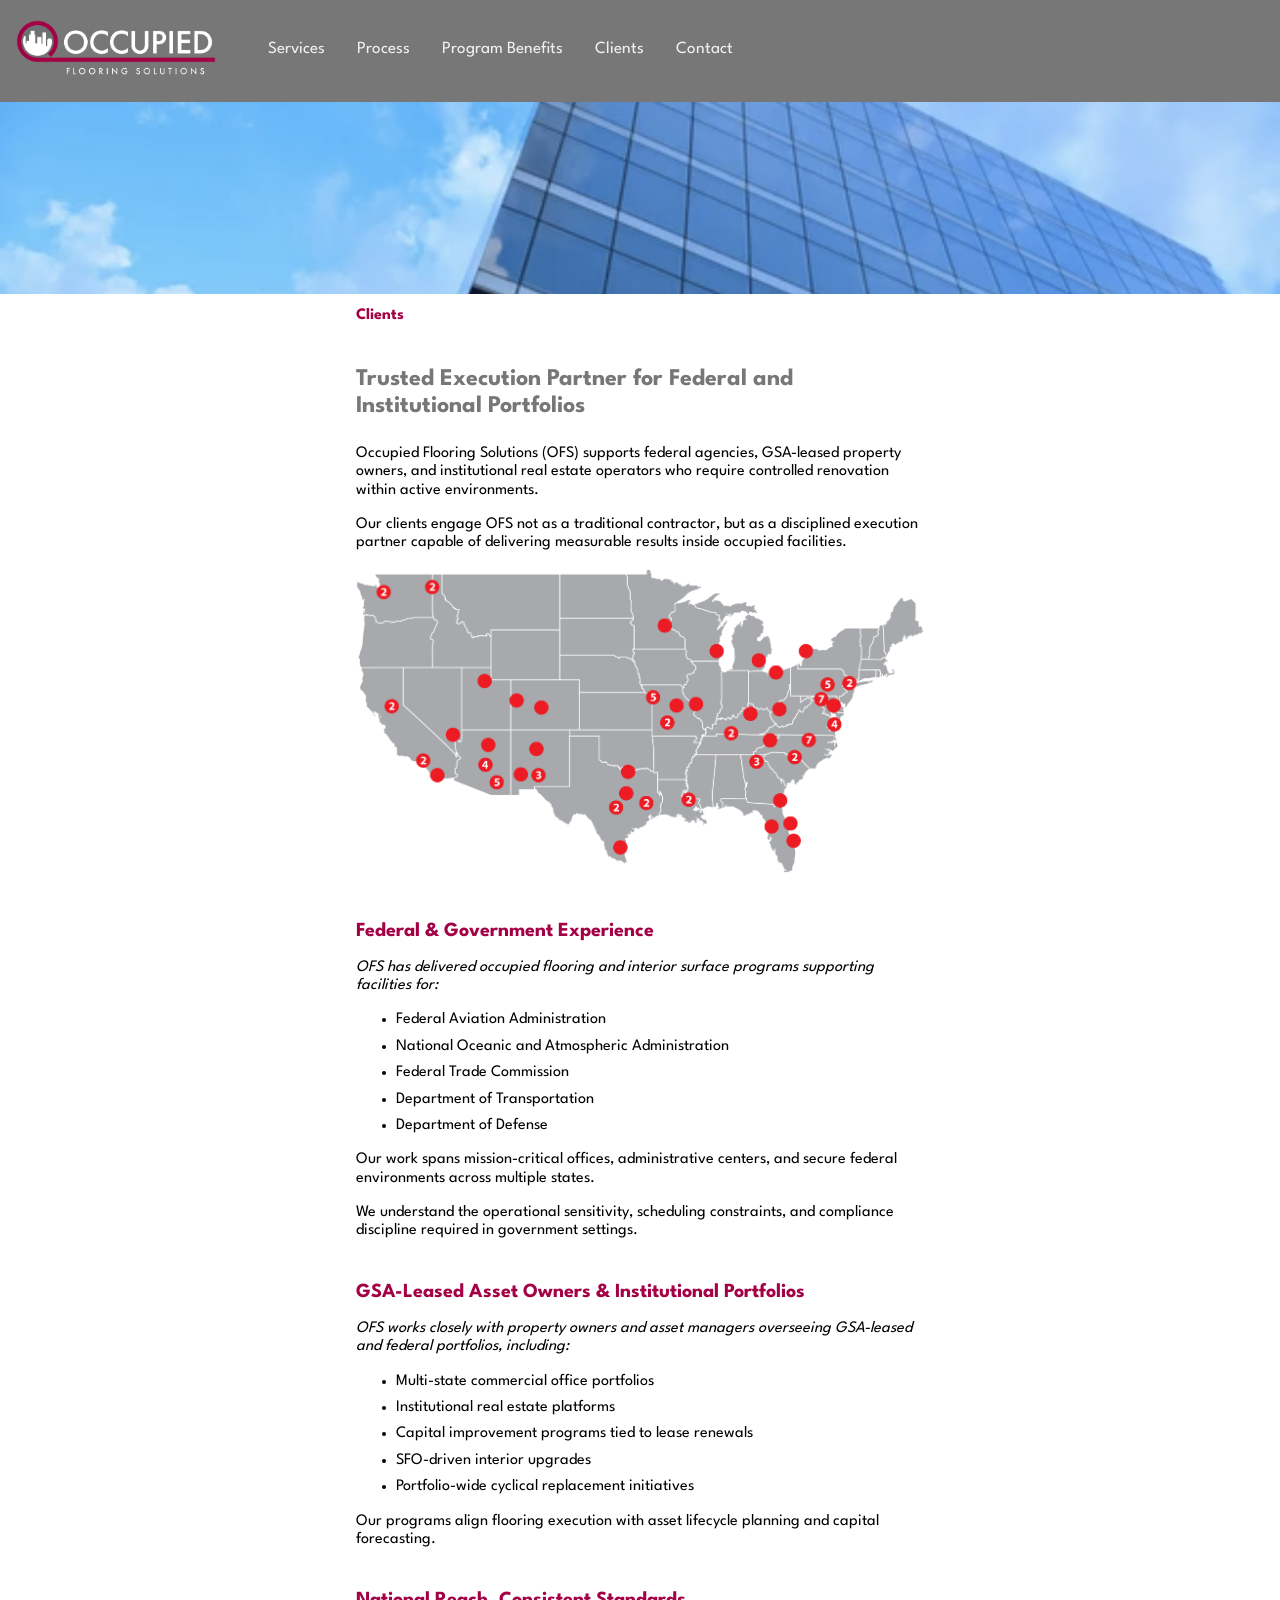
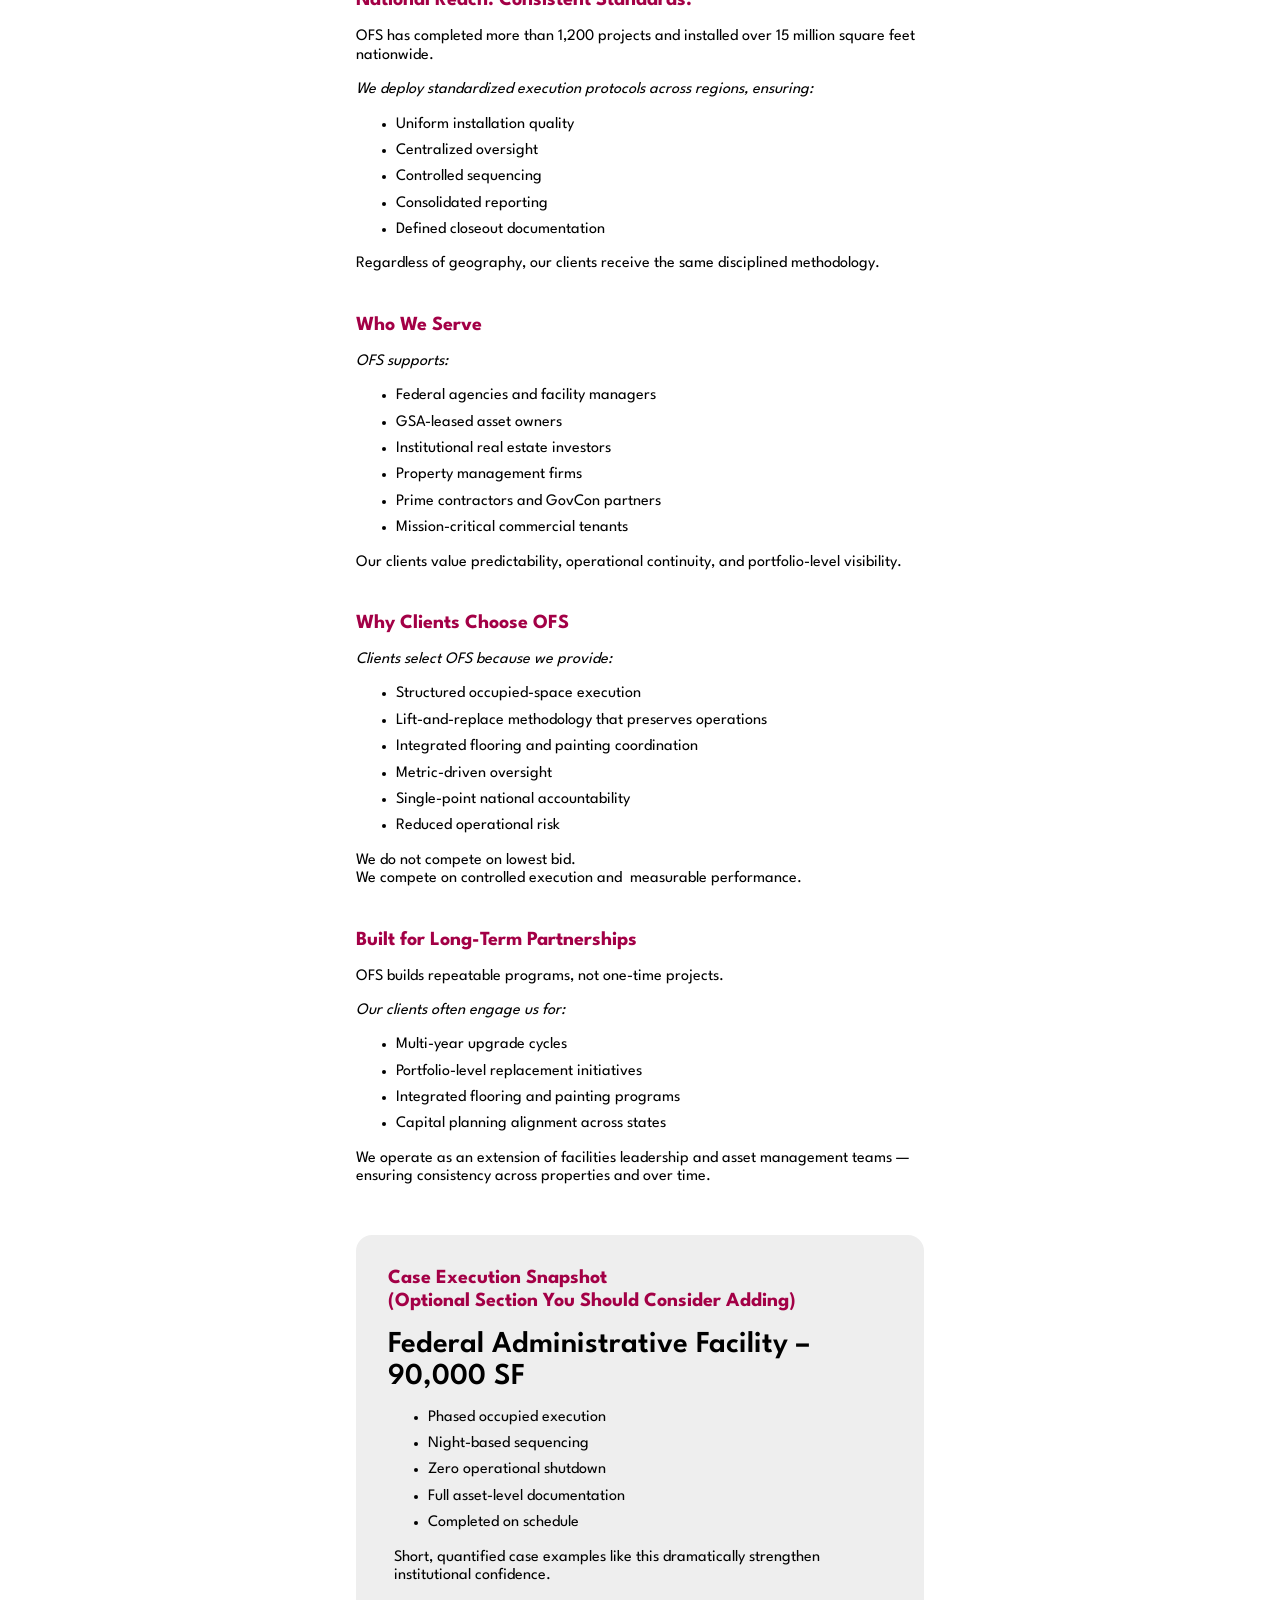
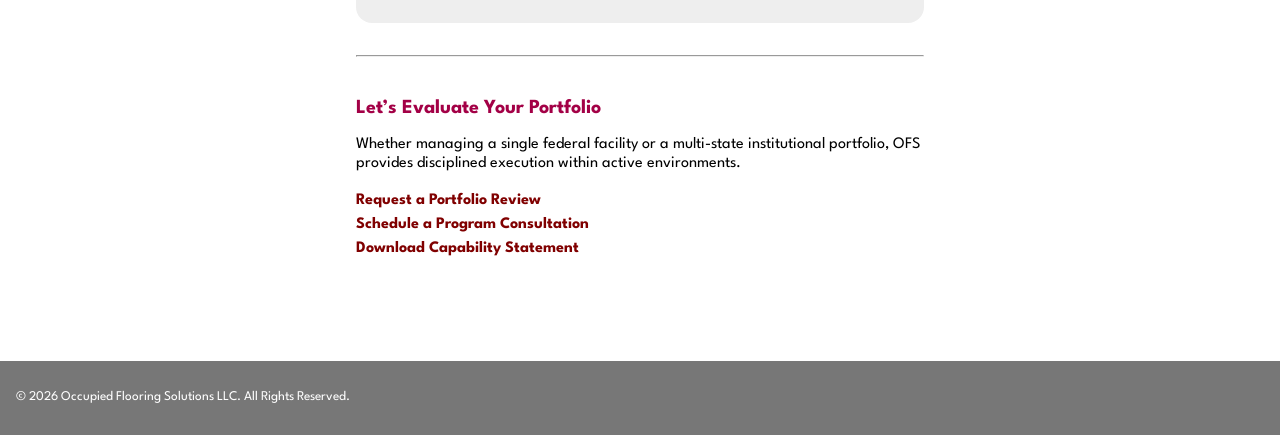
==== commit 55991452: "add connect class for links" ====
--- a/clients.html
+++ b/clients.html
@@ -148,7 +148,7 @@
       <h4>Let’s Evaluate Your Portfolio</h4>
       <p>Whether managing a single federal facility or a multi-state institutional portfolio, OFS provides disciplined execution within active environments.</p>
 
-      <p><a href="" target="_blank">Request a Portfolio Review</a><br>
+      <p class="connect"><a href="" target="_blank">Request a Portfolio Review</a><br>
       <a href="" target="_blank">Schedule a Program Consultation</a><br>
       <a href="" target="_blank">Download Capability Statement</a></p>
 
--- a/css/ocs.css
+++ b/css/ocs.css
@@ -10,7 +10,7 @@
   }
 
 
-/* ORIG NAV */
+/* NAV */
   
   .topnav {
     overflow: hidden;
@@ -54,7 +54,7 @@
 
   section {width:100%; display:flex; flex-direction:row; flex-wrap:wrap; justify-content:center; }
 
-  section div {color:white; background-color:#a30046; width:12rem; margin:.4rem; padding:1.5rem 1rem 1rem 1rem; text-align:center; border-radius:1rem; text-align:center; }
+  section div {color:white; background-color:#a30046; width:12rem; margin:0.4rem 0; padding:1.5rem 1rem 1rem 1rem; text-align:center; border-radius:1rem; text-align:center; }
 
   footer {background-color:#777; color:white; padding:1rem; position:relative; width:100%; bottom:0;}
 
@@ -72,7 +72,7 @@
   .topnav h1 {display:none;}
   h2 {color:#a30046; font-size:1rem;}
   h3 {color:#777; margin-top:2.5rem; font-size:1.5rem;}
-  h4 {color:#a30046; margin-top:2.5rem; font-size:1.25rem;}
+  h4 {color:#a30046; margin:2.5rem 0 1rem 0; font-size:1.25rem;}
   h5 {font-size:1rem; margin:.5rem 0;}
   strong {color:black; font-weight:600;}
   footer p {font-size:smaller;}
@@ -156,4 +156,10 @@
 
   button[type=submit]:hover, button[type=submit]:focus, button[type=submit]:active {background-color:#333; color:white;}
 
-  button[type=reset]:hover, button[type=submit]:focus, button[type=submit]:active {background-color:#ccc; }  +  button[type=reset]:hover, button[type=submit]:focus, button[type=submit]:active {background-color:#ccc; }  
+
+  /* LINKS */
+
+p.connect {line-height:1.5;}
+.connect a:link, .connect a:visited {font-weight:700; text-decoration:none; color:maroon;}
+.connect a:hover, .connect a:focus, .connect a:active {color:dodgerblue;}
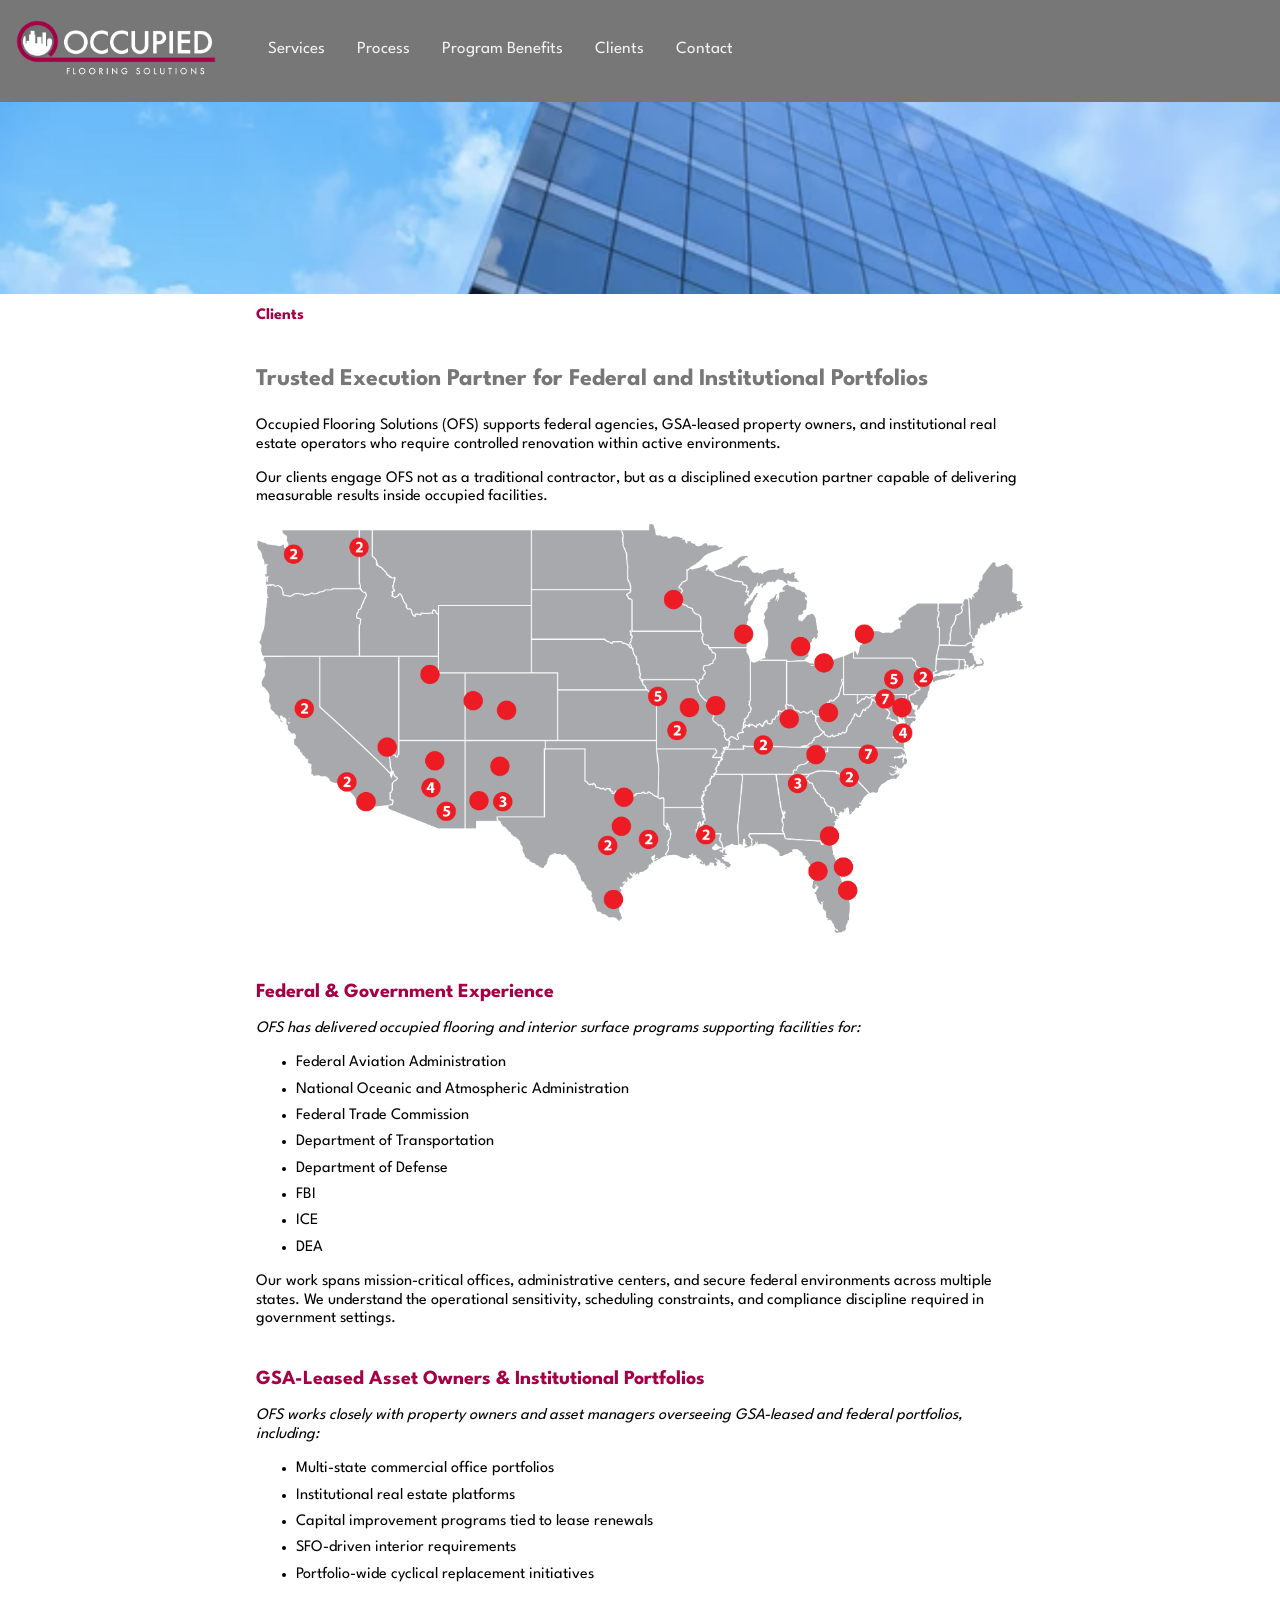
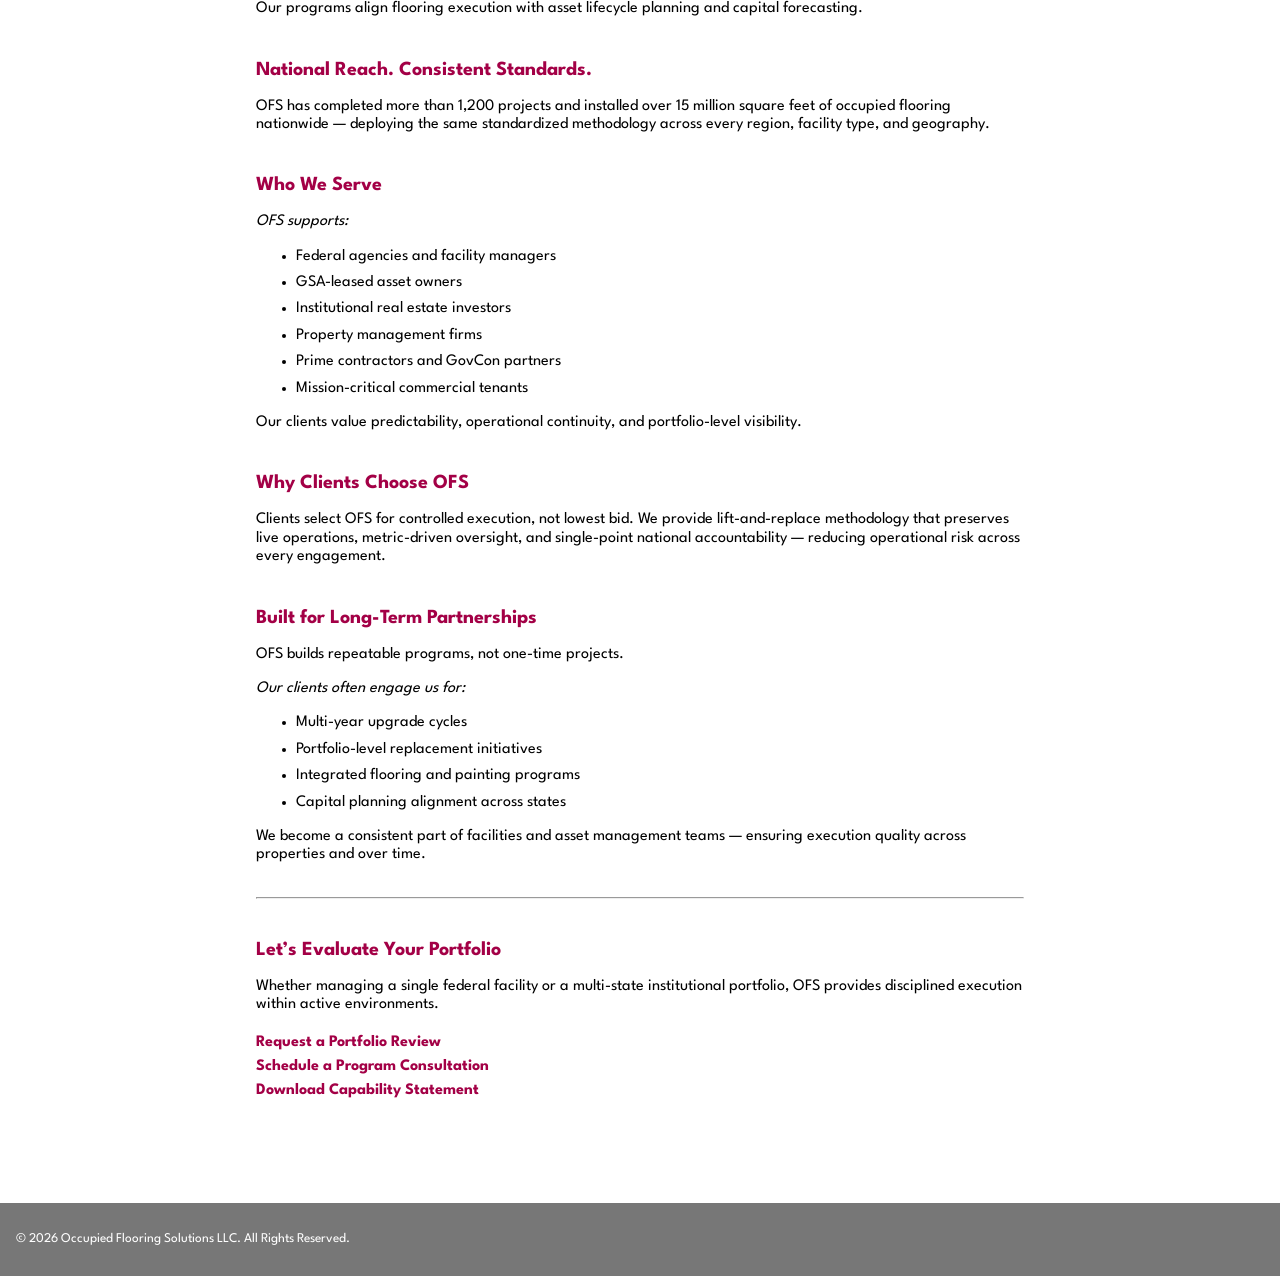
==== commit 07411f82: "Updated web text" ====
--- a/clients.html
+++ b/clients.html
@@ -59,9 +59,11 @@
         <li>Federal Trade Commission</li>
         <li>Department of&nbsp;Transportation</li>
         <li>Department of&nbsp;Defense</li>
+        <li>FBI</li>
+        <li>ICE</li>
+        <li>DEA</li>
       </ul>
-      <p>Our work spans mission-critical offices, administrative centers, and secure federal environments across multiple states.</p>
-      <p>We understand the operational sensitivity, scheduling constraints, and compliance discipline required in government settings.</p>
+      <p>Our work spans mission-critical offices, administrative centers, and secure federal environments across multiple states. We understand the operational sensitivity, scheduling constraints, and compliance discipline required in government settings.</p>
 
       <h4>GSA-Leased Asset Owners &amp; Institutional Portfolios</h4>
       <p><em>OFS works closely with property owners and asset managers overseeing GSA-leased and federal portfolios, including:</em></p>
@@ -69,14 +71,15 @@
         <li>Multi-state commercial office portfolios</li>
         <li>Institutional real estate platforms</li>
         <li>Capital improvement programs tied to lease renewals</li>
-        <li>SFO-driven interior upgrades</li>
+        <li>SFO-driven interior requirements</li>
         <li>Portfolio-wide cyclical replacement initiatives</li>
       </ul>
       <p>Our programs align flooring execution with asset lifecycle planning and capital forecasting.</p>
 
       <h4>National Reach. Consistent Standards.</h4>
-      <p>OFS has completed more than 1,200 projects and installed over 15 million square feet nationwide.</p>
-      <p><em>We deploy standardized execution protocols across regions, ensuring:</em></p>
+      <p>OFS has completed more than 1,200 projects and installed over 15 million square feet of occupied flooring nationwide — deploying the same standardized methodology across every region, facility type, and geography.</p>
+        
+        <!--
       <ul>
         <li>Uniform installation quality</li>
         <li>Centralized oversight</li>
@@ -85,6 +88,8 @@
         <li>Defined closeout documentation</li>
       </ul>
       <p>Regardless of geography, our clients receive the same disciplined methodology.</p>
+
+-->
 
       <h4>Who We Serve</h4>
       <p><em>OFS supports:</em></p>
@@ -99,18 +104,7 @@
       <p>Our clients value predictability, operational continuity, and portfolio-level visibility.</p>
 
       <h4>Why Clients Choose OFS</h4>
-      <p><em>Clients select OFS because we provide:</em></p>
-      <ul>
-        <li>Structured occupied-space execution</li>
-        <li>Lift-and-replace methodology that preserves operations</li>
-        <li>Integrated flooring and painting coordination</li>
-        <li>Metric-driven oversight</li>
-        <li>Single-point national accountability</li>
-        <li>Reduced operational risk</li>
-      </ul>
-      <p>We do not compete on lowest bid.<br>
-        We compete on controlled execution and
-        &nbsp;measurable performance.</p>
+      <p>Clients select OFS for controlled execution, not lowest bid. We provide lift-and-replace methodology that preserves live operations, metric-driven oversight, and single-point national accountability — reducing operational risk across every engagement.</p>
 
 
       <h4>Built for Long-Term Partnerships</h4>
@@ -122,9 +116,10 @@
         <li>Integrated flooring and painting programs</li>
         <li>Capital planning alignment across states</li>
       </ul>
-      <p>We operate as an extension of facilities leadership and asset management teams — ensuring consistency across properties and over time.</p>
+      <p>We become a consistent part of facilities and asset management teams — ensuring execution quality across properties and over time.</p>
 
       <!-- CASE STUDY -->
+    <!--
       <section>
         <div class="caseStudy">
           <h4>Case Execution Snapshot<br>
@@ -140,7 +135,7 @@
           <p>Short, quantified case examples like this dramatically strengthen institutional&nbsp;confidence.</p>
         </div>
       </section>
-
+    -->
 
 
       <hr>
--- a/css/ocs.css
+++ b/css/ocs.css
@@ -50,11 +50,11 @@
   
 /* STRUCTURE */
 
-  main {padding:0 1rem 0 1rem; max-width:37.5rem; margin:0 auto 6.25rem auto;}
+  main {padding:0 1rem 0 1rem; max-width:50rem; margin:0 auto 6.25rem auto;}
 
   section {width:100%; display:flex; flex-direction:row; flex-wrap:wrap; justify-content:center; }
 
-  section div {color:white; background-color:#a30046; width:12rem; margin:0.4rem 0; padding:1.5rem 1rem 1rem 1rem; text-align:center; border-radius:1rem; text-align:center; }
+  section div {color:white; background-color:oklch(0.459 0.184 6.94); width:12rem; margin:0.4rem 0; padding:1.5rem 1rem 1rem 1rem; text-align:center; border-radius:1rem; text-align:center; }
 
   footer {background-color:#777; color:white; padding:1rem; position:relative; width:100%; bottom:0;}
 
@@ -70,9 +70,9 @@
 
 /* TYPE */
   .topnav h1 {display:none;}
-  h2 {color:#a30046; font-size:1rem;}
+  h2 {color:oklch(0.459 0.184 6.94); font-size:1rem;}
   h3 {color:#777; margin-top:2.5rem; font-size:1.5rem;}
-  h4 {color:#a30046; margin:2.5rem 0 1rem 0; font-size:1.25rem;}
+  h4 {color:oklch(0.459 0.184 6.94); margin:2.5rem 0 1rem 0; font-size:1.25rem;}
   h5 {font-size:1rem; margin:.5rem 0;}
   strong {color:black; font-weight:600;}
   footer p {font-size:smaller;}
@@ -150,9 +150,9 @@
 
   textarea {margin-bottom:1rem;}
 
-  .hilight {font-size:small; color:#a30046; margin-top:0;}
+  .hilight {font-size:small; color:oklch(0.459 0.184 6.94); margin-top:0;}
 
-  button[type=submit] {background-color:#a30046; color:white;}
+  button[type=submit] {background-color:oklch(0.459 0.184 6.94); color:white;}
 
   button[type=submit]:hover, button[type=submit]:focus, button[type=submit]:active {background-color:#333; color:white;}
 
@@ -161,5 +161,16 @@
   /* LINKS */
 
 p.connect {line-height:1.5;}
-.connect a:link, .connect a:visited {font-weight:700; text-decoration:none; color:maroon;}
-.connect a:hover, .connect a:focus, .connect a:active {color:dodgerblue;}+.connect a:link, .connect a:visited {font-weight:700; text-decoration:none; color:oklch(0.459 0.184 6.94);}
+.connect a:hover, .connect a:focus, .connect a:active {color:oklch(0.5237 0.184 253.59);}
+
+/* PROCESS PAGE */
+.process h4 {color:white; margin-top:0; margin-bottom:1rem;}
+.process h5 {padding-bottom:1rem;}
+.process h6 {font-size:1.25rem; margin:1rem 0 0 0;}
+.process div p {font-size:.5rem;}
+.process div {width:100%; padding:2rem;}
+.process div p {font-size:1rem;}
+.process ul {text-align:left; padding-left:3rem;}
+
+.phase {background-color:#ddd; color:black; margin:1rem 0; padding:.8rem 1rem 1rem 1rem; width:100%;}
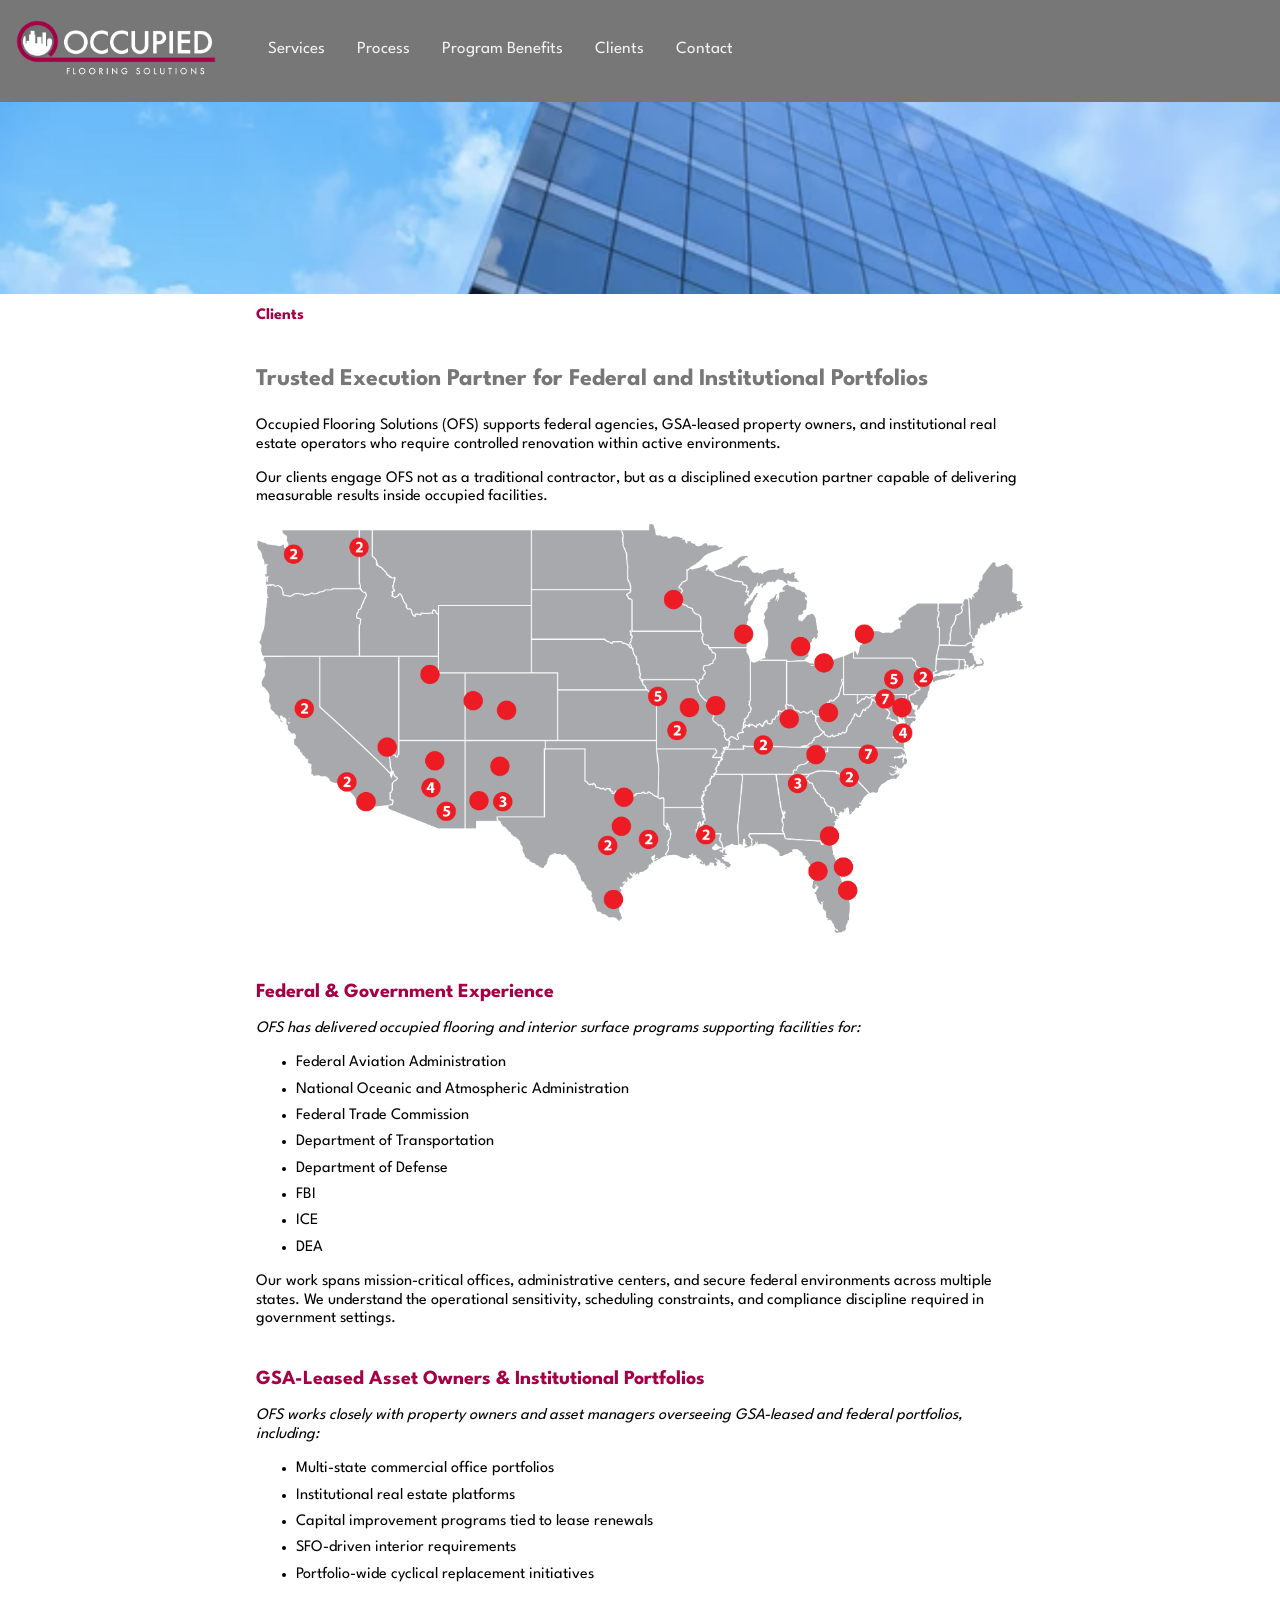
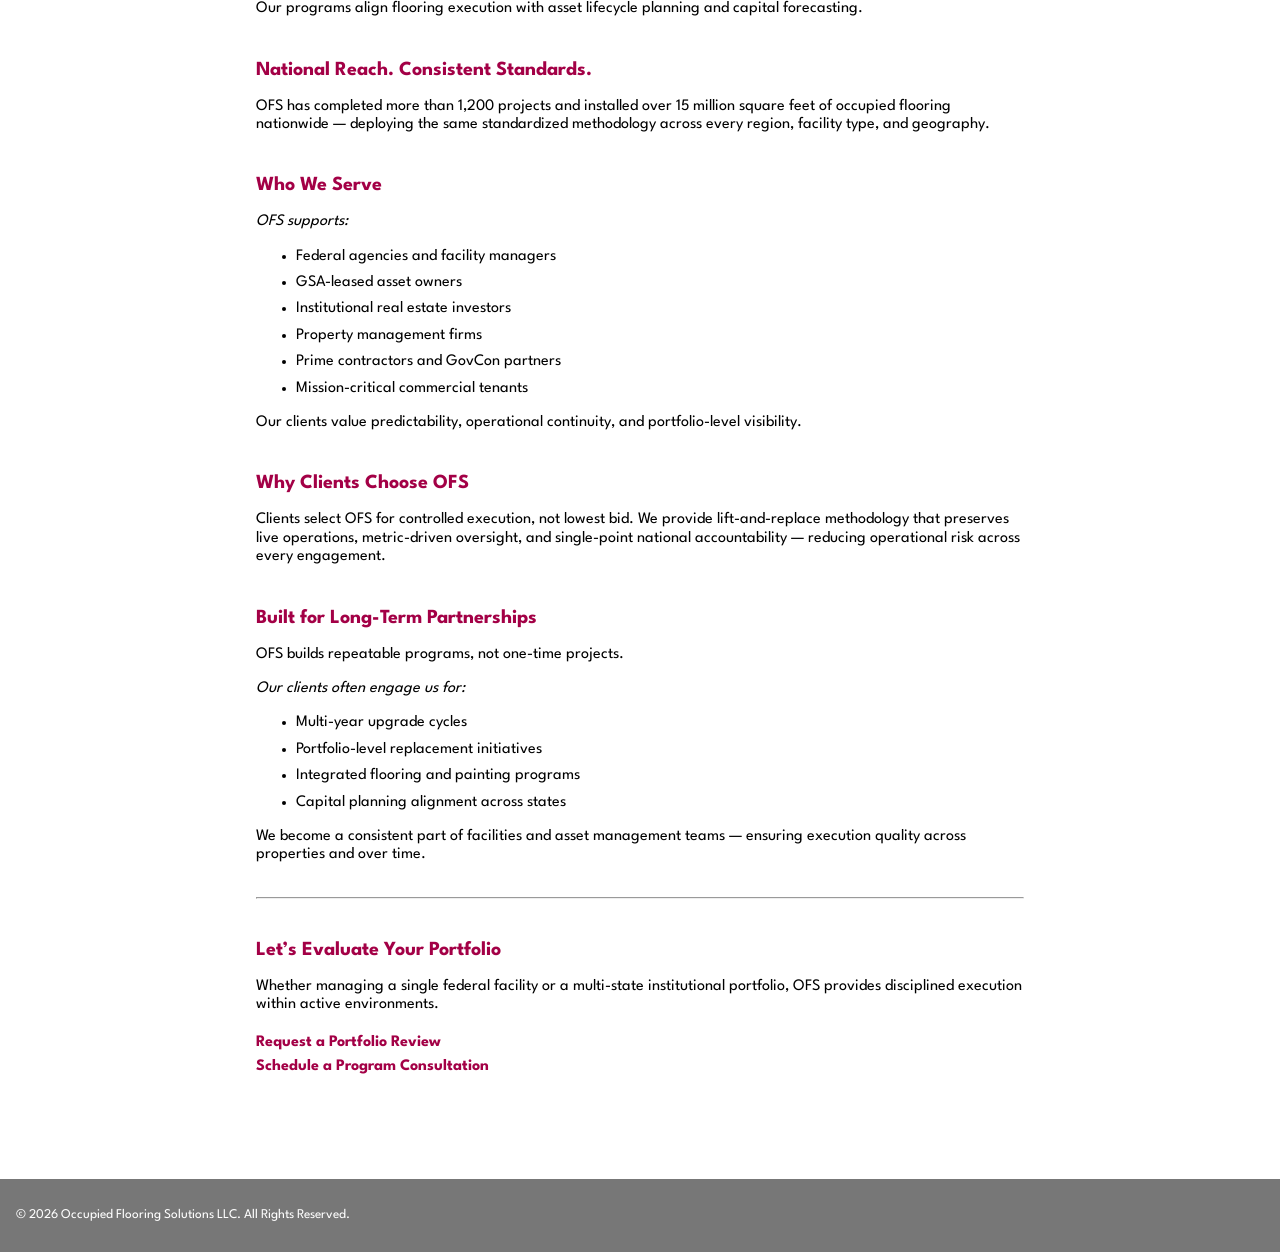
==== commit 9d2c22cf: "formsubmit test" ====
--- a/clients.html
+++ b/clients.html
@@ -144,8 +144,10 @@
       <p>Whether managing a single federal facility or a multi-state institutional portfolio, OFS provides disciplined execution within active environments.</p>
 
       <p class="connect"><a href="" target="_blank">Request a Portfolio Review</a><br>
-      <a href="" target="_blank">Schedule a Program Consultation</a><br>
-      <a href="" target="_blank">Download Capability Statement</a></p>
+      <a href="" target="_blank">Schedule a Program Consultation</a>
+      <!-- <br>
+      <a href="" target="_blank">Download Capability Statement</a> -->
+    </p>
 
     </main>
 
